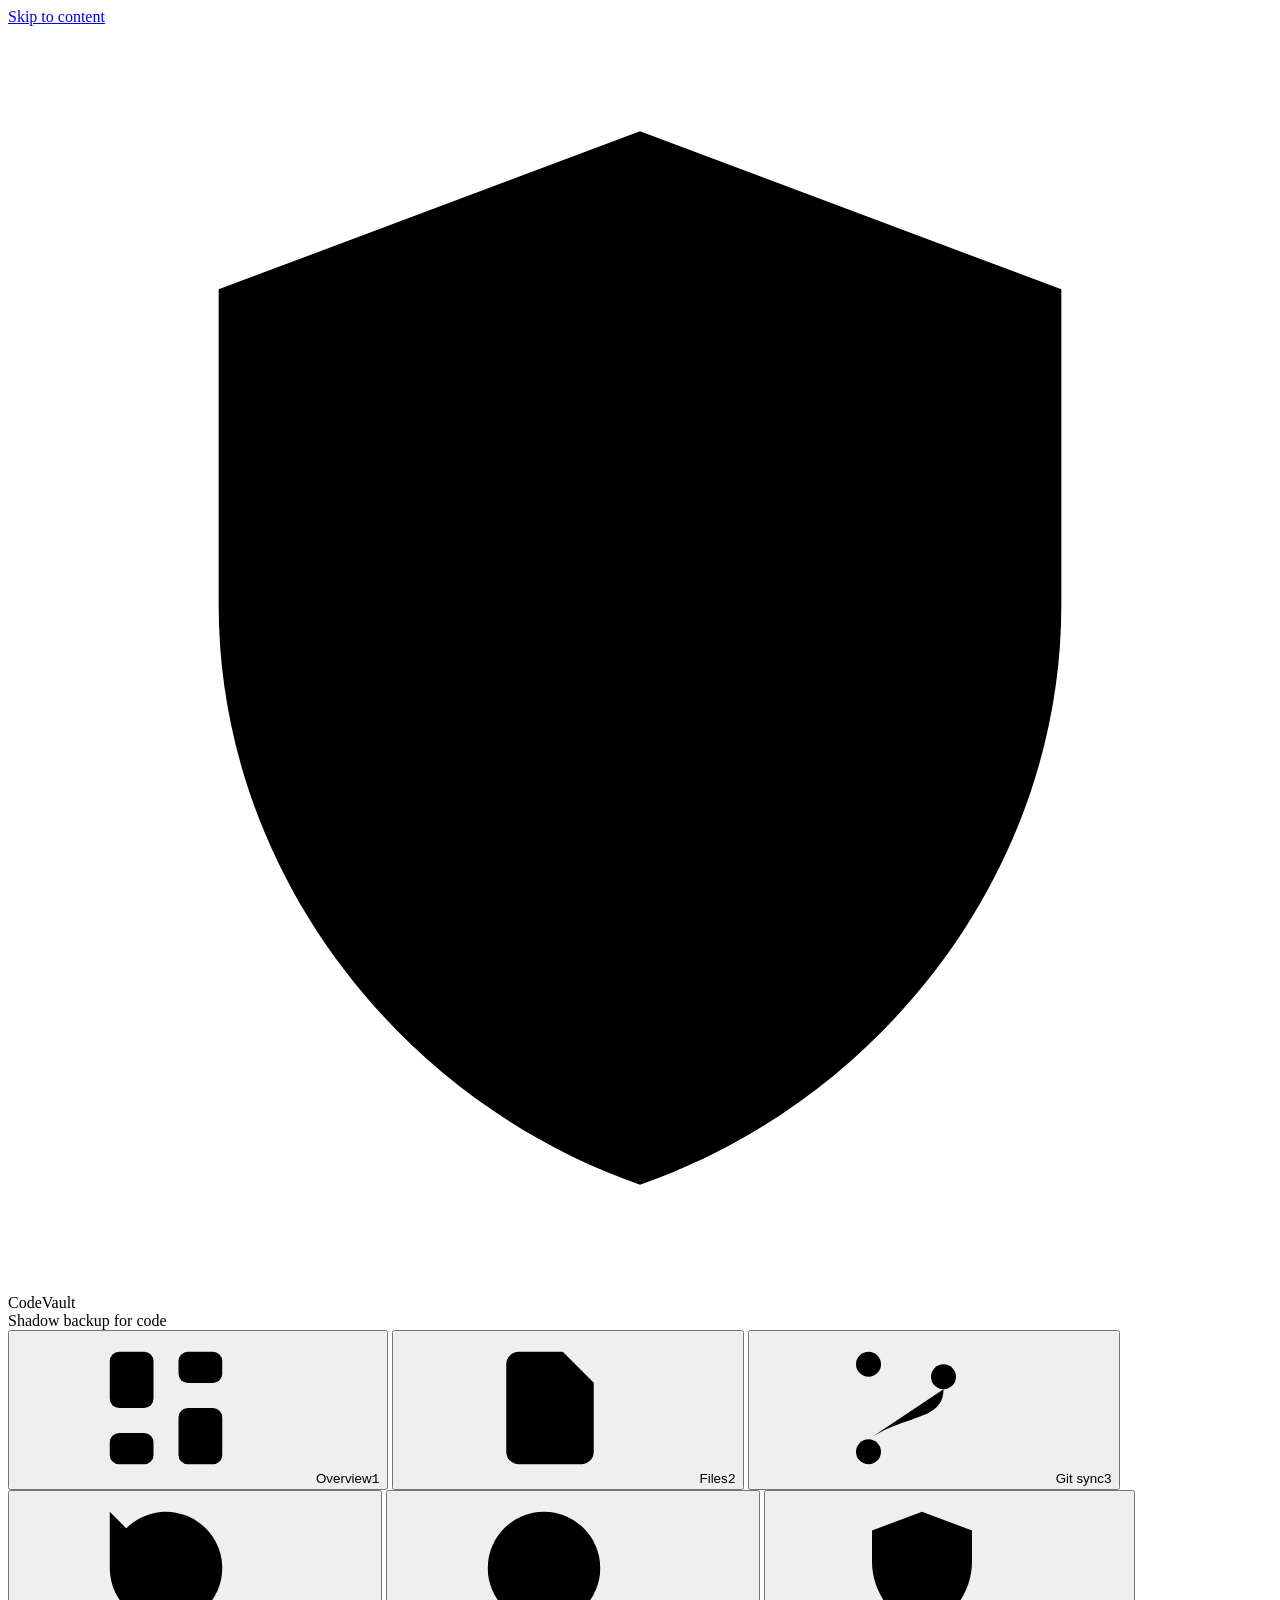
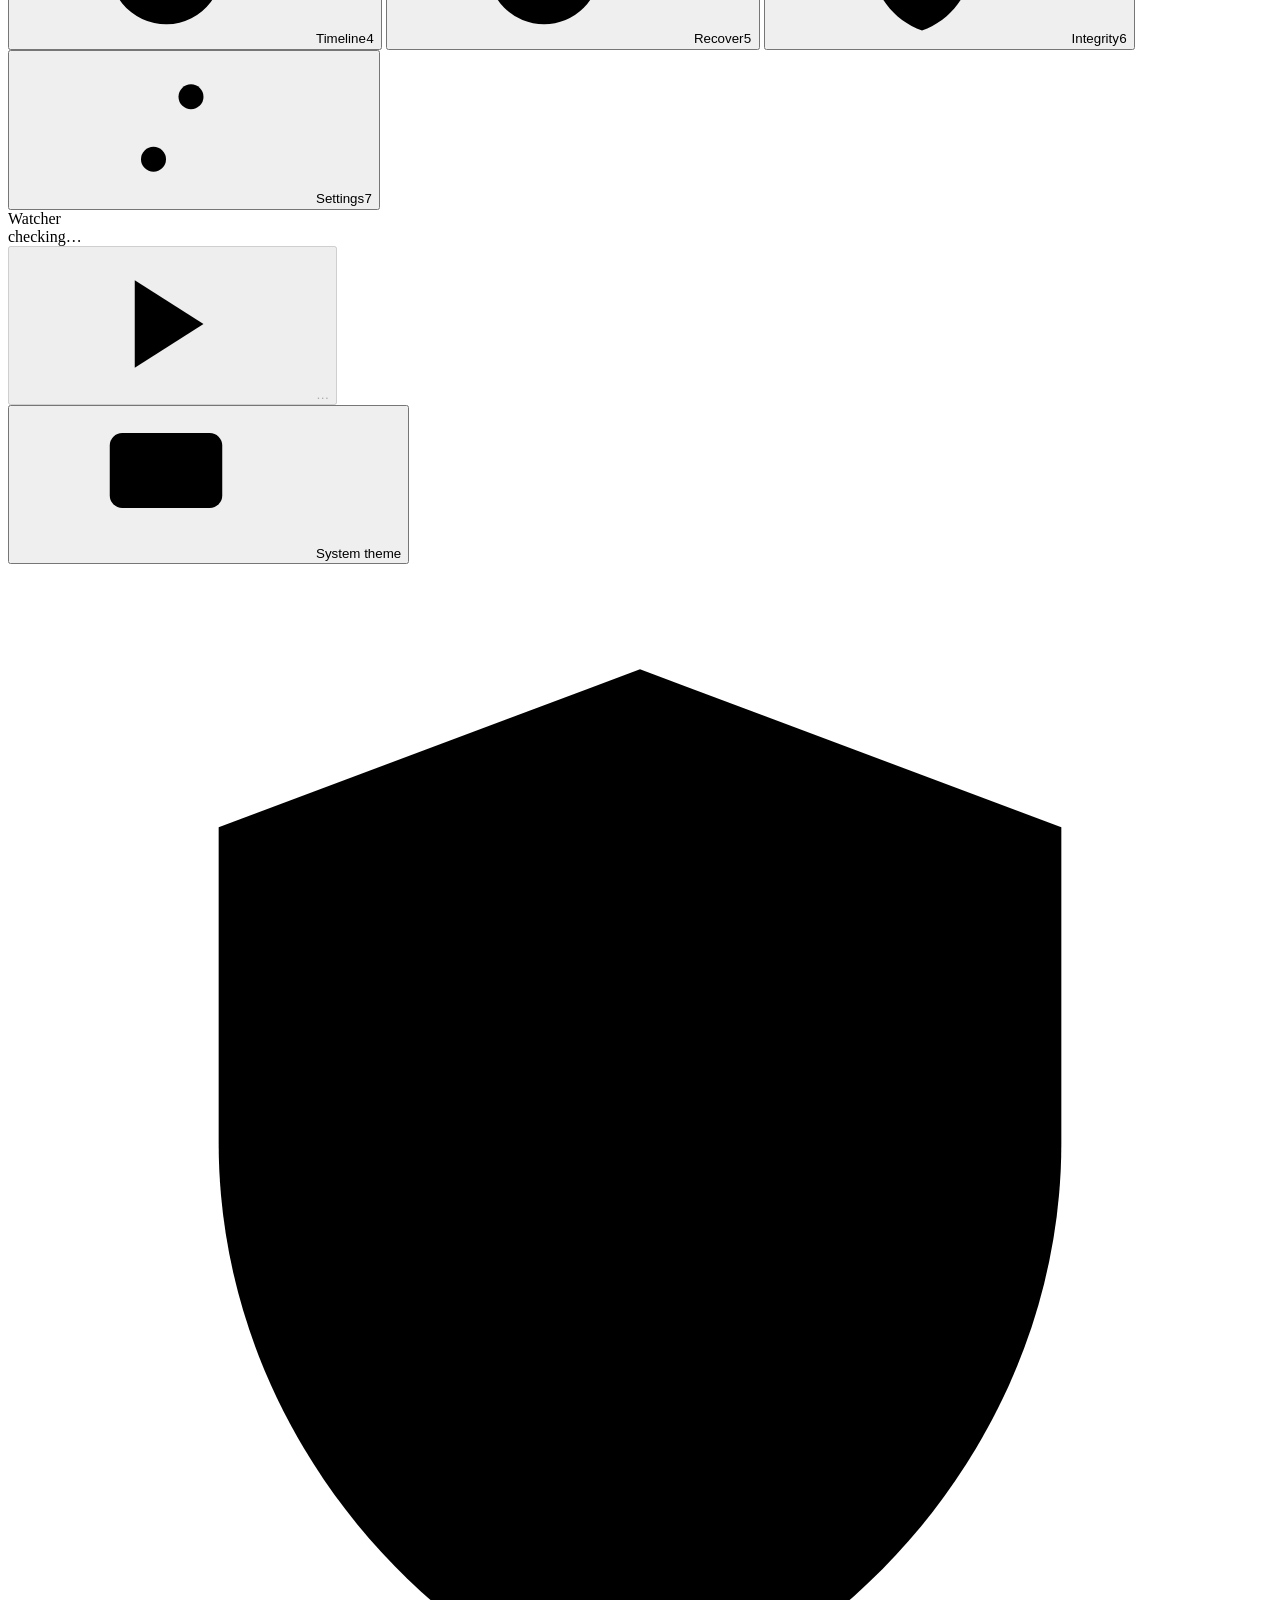
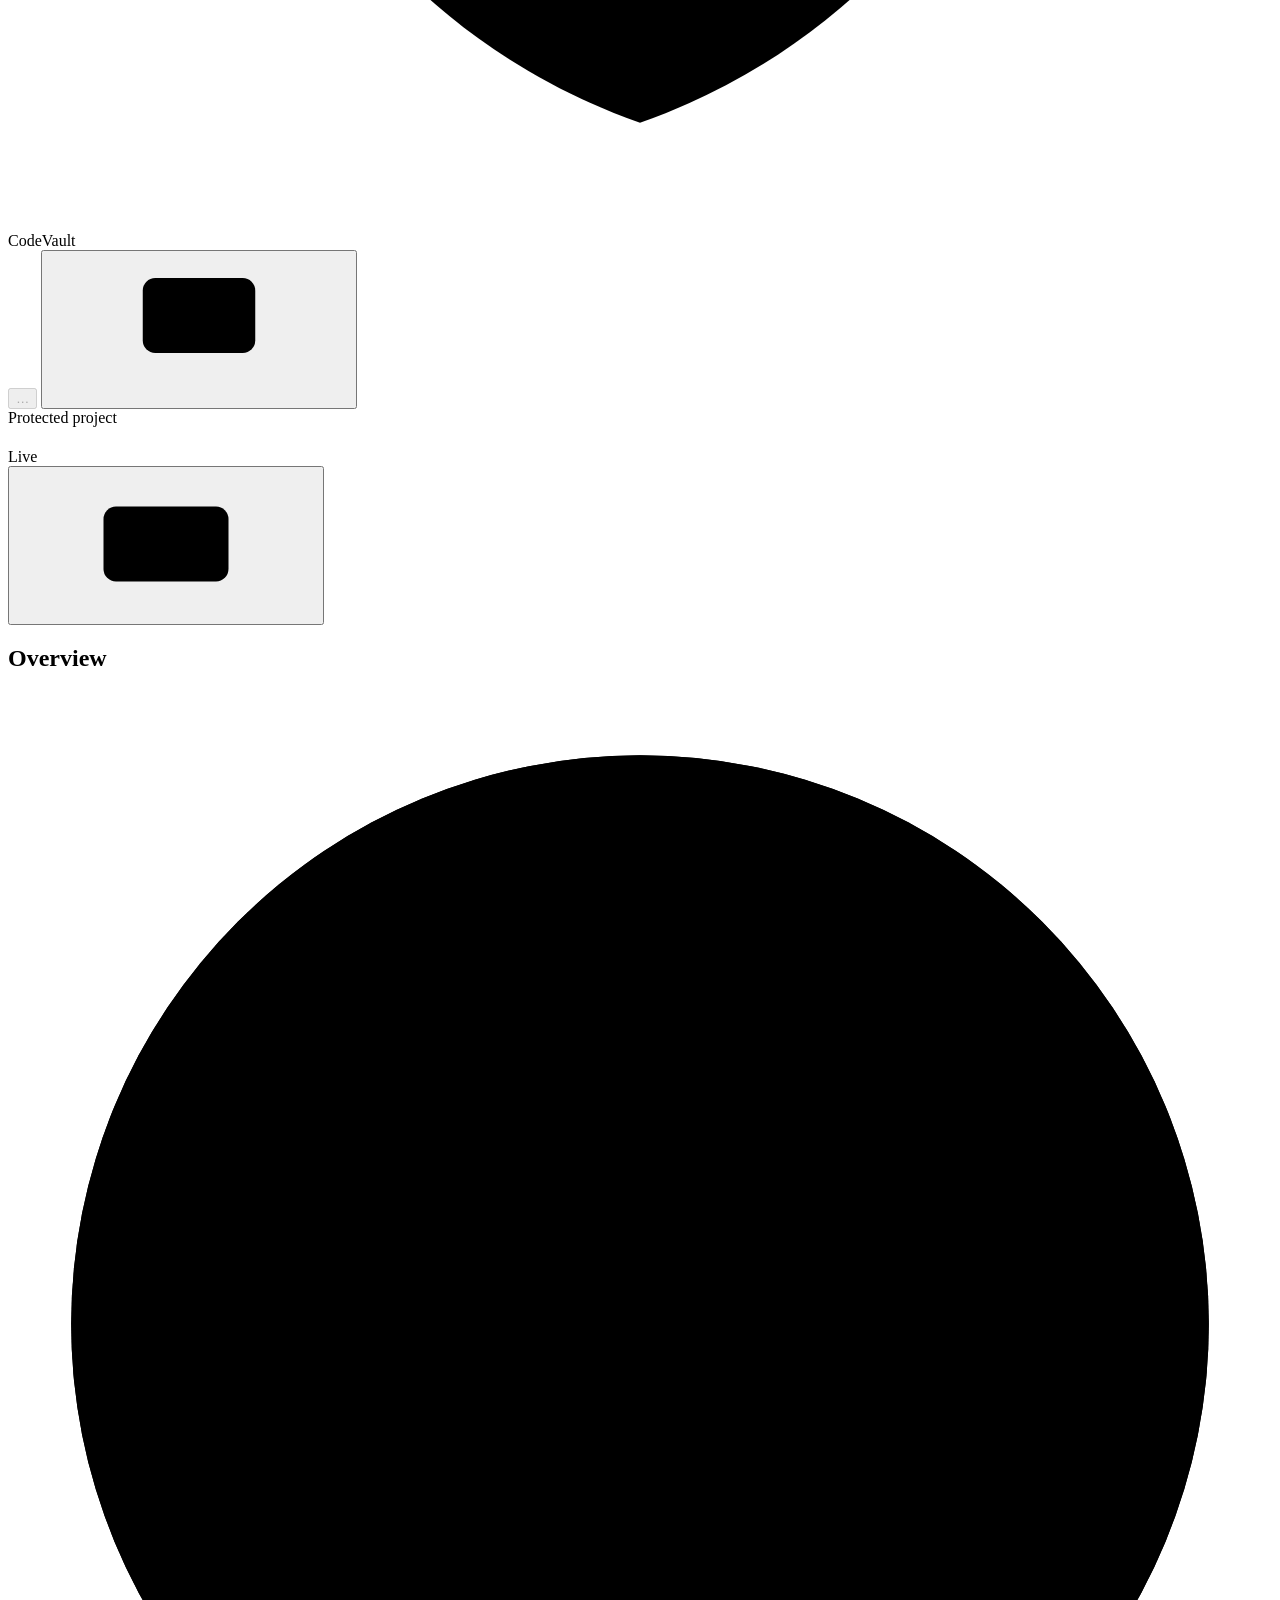
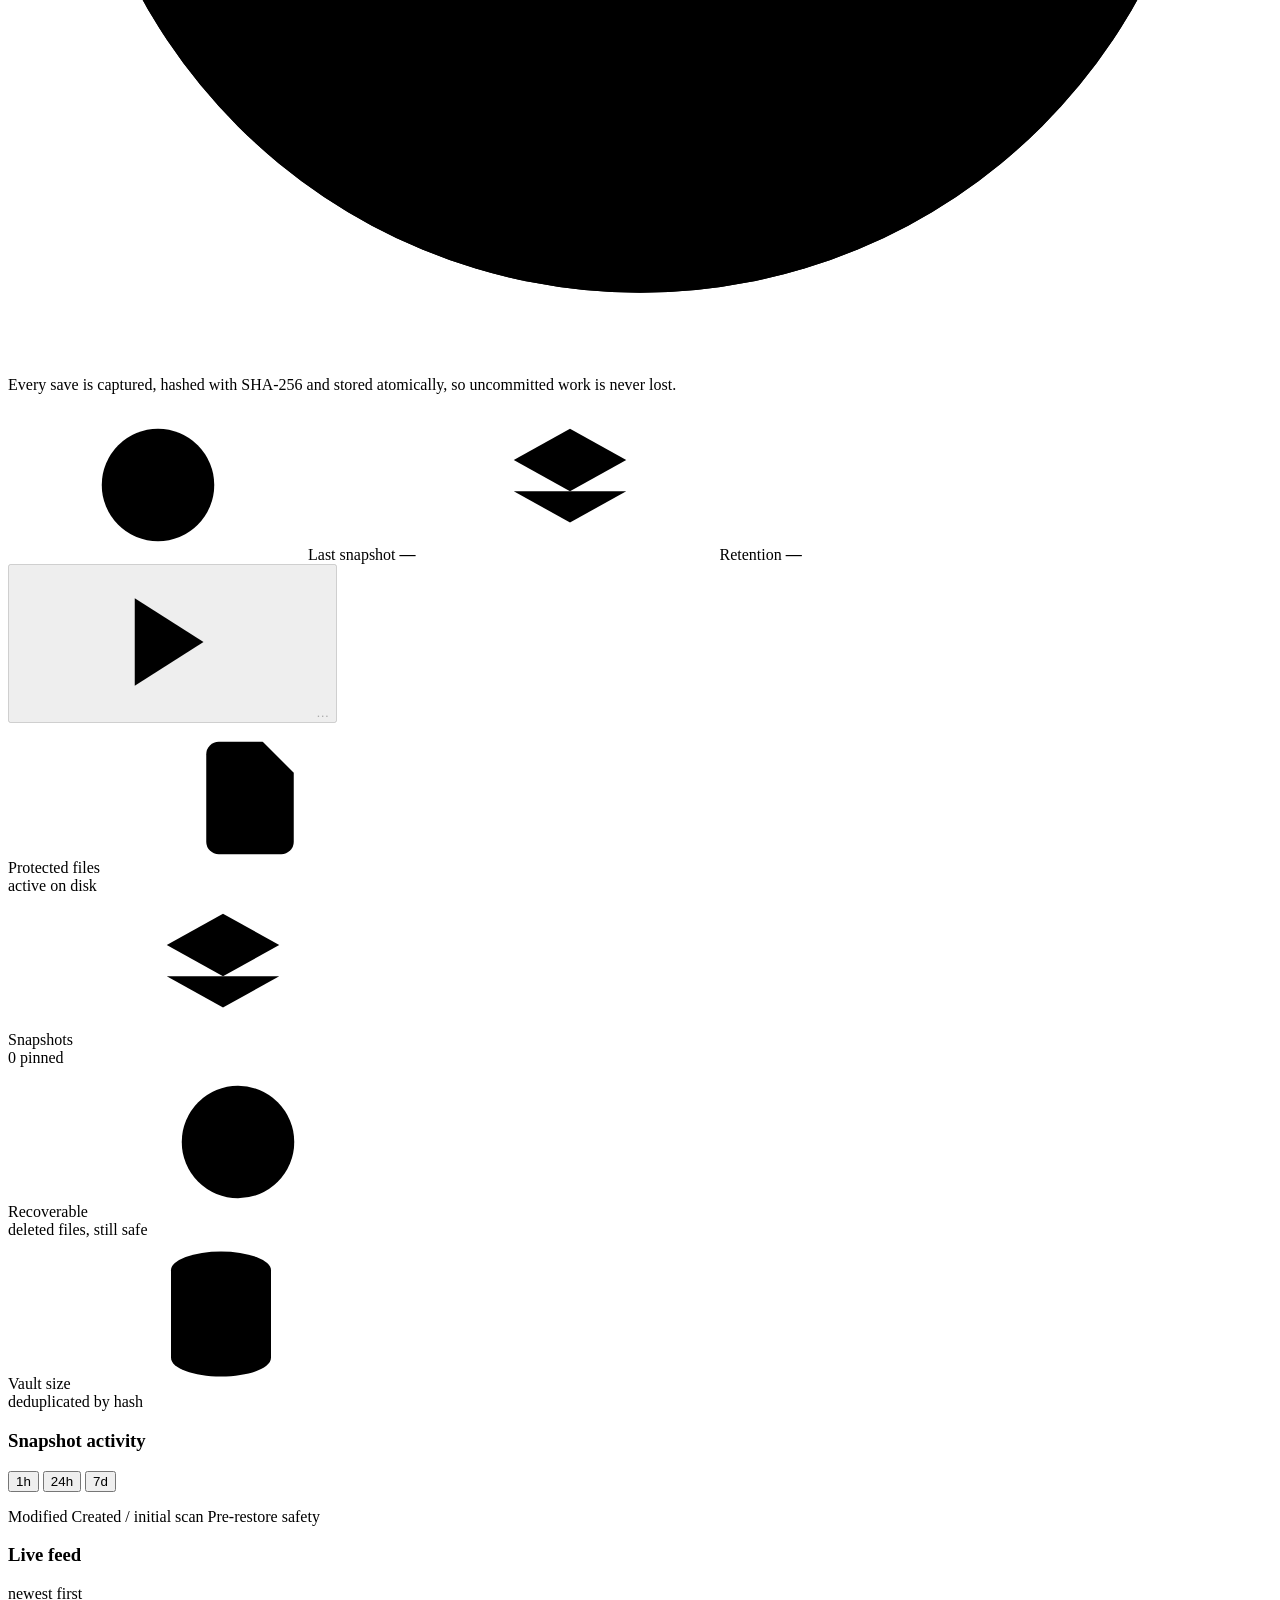
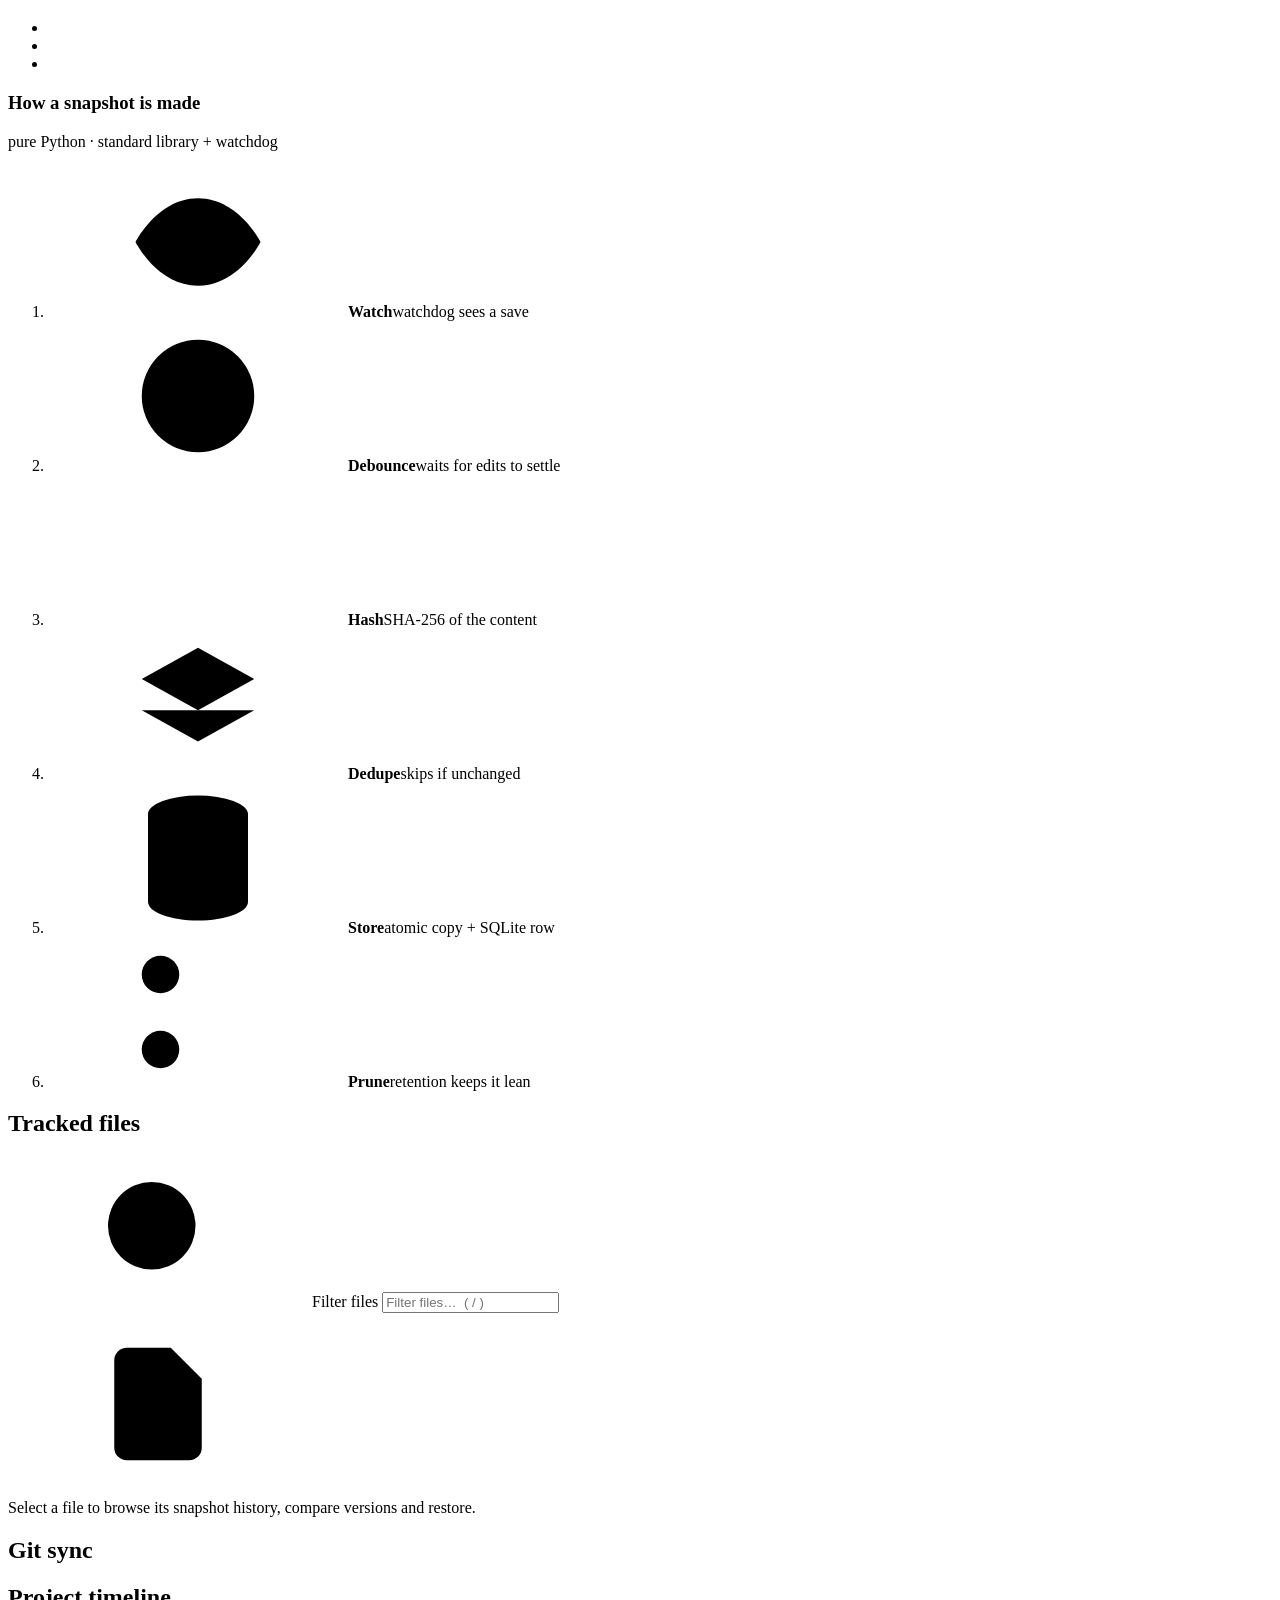
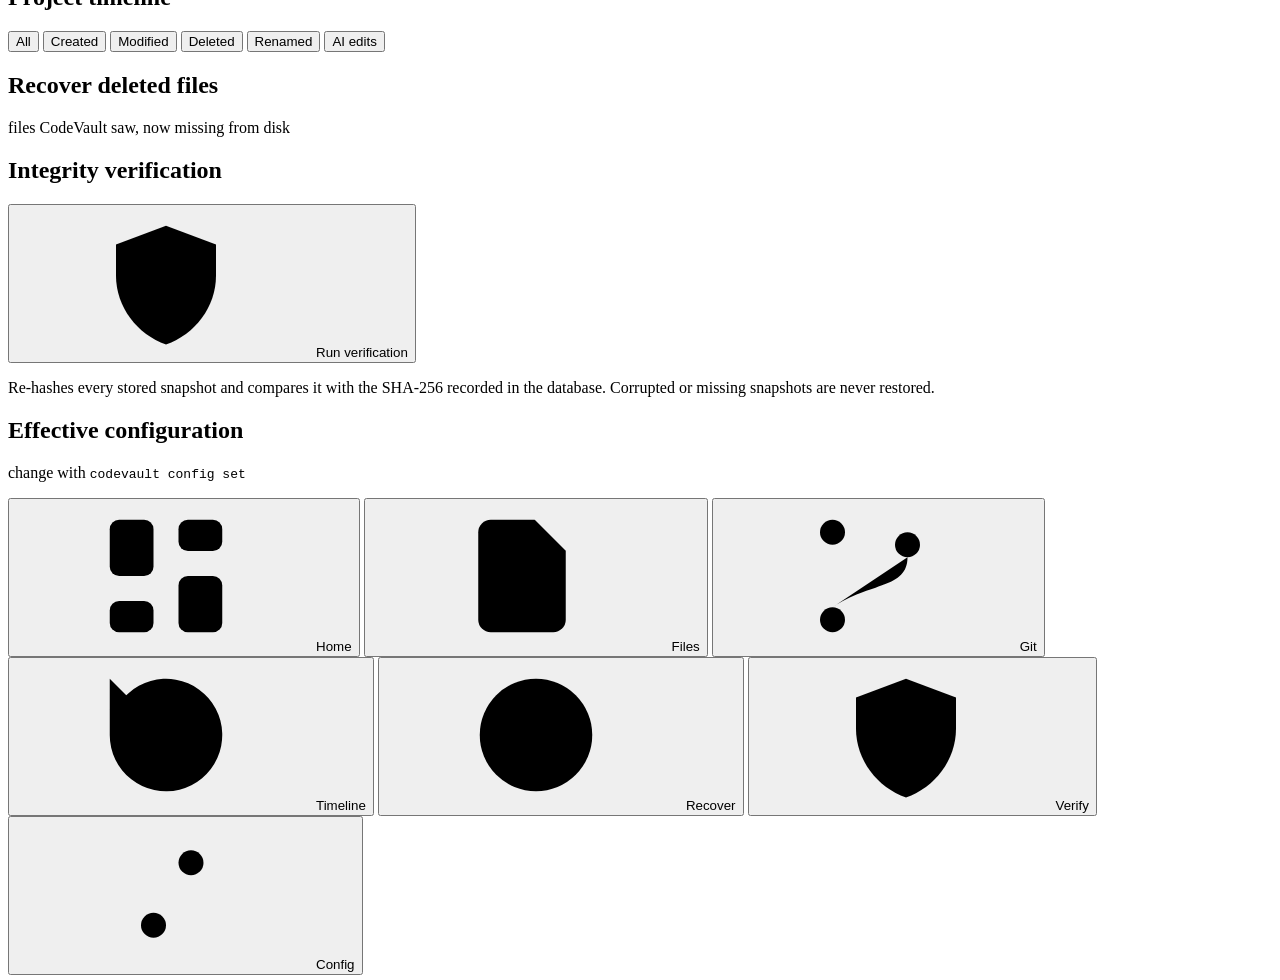
==== codevault/web/static/index.html @ bdcc2680 "feat: add web dashboard, git sync view and AI edit tracking - `codevault ui`: local web dashboard (s" ====
<!doctype html>
<html lang="en">
<head>
  <meta charset="utf-8">
  <meta name="viewport" content="width=device-width, initial-scale=1, viewport-fit=cover">
  <meta name="theme-color" content="#0b1120" media="(prefers-color-scheme: dark)">
  <meta name="theme-color" content="#f8fafc" media="(prefers-color-scheme: light)">
  <title>CodeVault</title>
  <link rel="preconnect" href="https://fonts.googleapis.com">
  <link rel="preconnect" href="https://fonts.gstatic.com" crossorigin>
  <link href="https://fonts.googleapis.com/css2?family=Fira+Code:wght@400;500;600&family=Fira+Sans:wght@400;500;600;700&display=swap" rel="stylesheet">
  <link rel="stylesheet" href="/style.css">
  <link rel="icon" href="data:image/svg+xml,%3Csvg xmlns='http://www.w3.org/2000/svg' viewBox='0 0 24 24'%3E%3Cpath d='M12 2 4 5v6c0 5 3.4 9.4 8 11 4.6-1.6 8-6 8-11V5l-8-3z' fill='%2322c55e'/%3E%3C/svg%3E">
  <script>
    // Apply saved theme before first paint to avoid a flash.
    try { const t = localStorage.getItem("cv-theme"); if (t === "light" || t === "dark") document.documentElement.dataset.theme = t; } catch (e) {}
  </script>
</head>
<body>
  <!-- Icon sprite (Lucide-style, 24px grid, 2px stroke) -->
  <svg width="0" height="0" style="position:absolute" aria-hidden="true">
    <defs>
      <symbol id="i-overview" viewBox="0 0 24 24"><rect x="3" y="3" width="7" height="9" rx="1.5"/><rect x="14" y="3" width="7" height="5" rx="1.5"/><rect x="14" y="12" width="7" height="9" rx="1.5"/><rect x="3" y="16" width="7" height="5" rx="1.5"/></symbol>
      <symbol id="i-files" viewBox="0 0 24 24"><path d="M14 3H7a2 2 0 0 0-2 2v14a2 2 0 0 0 2 2h10a2 2 0 0 0 2-2V8z"/><path d="M14 3v5h5"/><path d="m10 13-2 2 2 2"/><path d="m14 17 2-2-2-2"/></symbol>
      <symbol id="i-timeline" viewBox="0 0 24 24"><path d="M3 12a9 9 0 1 0 3-6.7L3 8"/><path d="M3 3v5h5"/><path d="M12 7v5l3 2"/></symbol>
      <symbol id="i-recover" viewBox="0 0 24 24"><circle cx="12" cy="12" r="9"/><circle cx="12" cy="12" r="4"/><path d="m5.6 5.6 3.6 3.6M14.8 14.8l3.6 3.6M14.8 9.2l3.6-3.6M5.6 18.4l3.6-3.6"/></symbol>
      <symbol id="i-integrity" viewBox="0 0 24 24"><path d="M12 3 4 6v5c0 5 3.4 9.4 8 11 4.6-1.6 8-6 8-11V6z"/><path d="m9 12 2 2 4-4"/></symbol>
      <symbol id="i-settings" viewBox="0 0 24 24"><path d="M4 7h10M18 7h2M4 17h4M12 17h8"/><circle cx="16" cy="7" r="2"/><circle cx="10" cy="17" r="2"/></symbol>
      <symbol id="i-play" viewBox="0 0 24 24"><path d="M7 5v14l11-7z"/></symbol>
      <symbol id="i-stop" viewBox="0 0 24 24"><rect x="6" y="6" width="12" height="12" rx="2"/></symbol>
      <symbol id="i-pin" viewBox="0 0 24 24"><path d="M12 17v5"/><path d="M9 3h6l-1 6 3 3v2H7v-2l3-3z"/></symbol>
      <symbol id="i-restore" viewBox="0 0 24 24"><path d="M3 12a9 9 0 1 0 2.6-6.4L3 8"/><path d="M3 3v5h5"/></symbol>
      <symbol id="i-search" viewBox="0 0 24 24"><circle cx="11" cy="11" r="7"/><path d="m20 20-3.5-3.5"/></symbol>
      <symbol id="i-back" viewBox="0 0 24 24"><path d="m15 18-6-6 6-6"/></symbol>
      <symbol id="i-sun" viewBox="0 0 24 24"><circle cx="12" cy="12" r="4"/><path d="M12 2v2M12 20v2M4.9 4.9l1.4 1.4M17.7 17.7l1.4 1.4M2 12h2M20 12h2M4.9 19.1l1.4-1.4M17.7 6.3l1.4-1.4"/></symbol>
      <symbol id="i-moon" viewBox="0 0 24 24"><path d="M20 14.5A8 8 0 1 1 9.5 4a6.5 6.5 0 0 0 10.5 10.5z"/></symbol>
      <symbol id="i-monitor" viewBox="0 0 24 24"><rect x="3" y="4" width="18" height="12" rx="2"/><path d="M8 20h8M12 16v4"/></symbol>
      <symbol id="i-plus" viewBox="0 0 24 24"><path d="M12 5v14M5 12h14"/></symbol>
      <symbol id="i-edit" viewBox="0 0 24 24"><path d="M4 20h4L19 9l-4-4L4 16z"/></symbol>
      <symbol id="i-trash" viewBox="0 0 24 24"><path d="M4 7h16M10 11v6M14 11v6M6 7l1 13h10l1-13M9 7V4h6v3"/></symbol>
      <symbol id="i-move" viewBox="0 0 24 24"><path d="M5 12h14M13 6l6 6-6 6"/></symbol>
      <symbol id="i-scan" viewBox="0 0 24 24"><path d="M4 8V5a1 1 0 0 1 1-1h3M16 4h3a1 1 0 0 1 1 1v3M20 16v3a1 1 0 0 1-1 1h-3M8 20H5a1 1 0 0 1-1-1v-3M8 12h8"/></symbol>
      <symbol id="i-dot" viewBox="0 0 24 24"><circle cx="12" cy="12" r="3"/></symbol>
      <symbol id="i-eye" viewBox="0 0 24 24"><path d="M2 12s3.5-7 10-7 10 7 10 7-3.5 7-10 7S2 12 2 12z"/><circle cx="12" cy="12" r="3"/></symbol>
      <symbol id="i-hash" viewBox="0 0 24 24"><path d="M4 9h16M4 15h16M10 3 8 21M16 3l-2 18"/></symbol>
      <symbol id="i-layers" viewBox="0 0 24 24"><path d="m12 3 9 5-9 5-9-5z"/><path d="m3 13 9 5 9-5"/></symbol>
      <symbol id="i-scissors" viewBox="0 0 24 24"><circle cx="6" cy="6" r="3"/><circle cx="6" cy="18" r="3"/><path d="M20 4 8.1 15.9M14.5 14.5 20 20M8.1 8.1 12 12"/></symbol>
      <symbol id="i-db" viewBox="0 0 24 24"><ellipse cx="12" cy="5" rx="8" ry="3"/><path d="M4 5v14c0 1.7 3.6 3 8 3s8-1.3 8-3V5"/><path d="M4 12c0 1.7 3.6 3 8 3s8-1.3 8-3"/></symbol>
      <symbol id="i-clock" viewBox="0 0 24 24"><circle cx="12" cy="12" r="9"/><path d="M12 7v5l3 2"/></symbol>
      <symbol id="i-check" viewBox="0 0 24 24"><path d="m5 12 5 5L20 7"/></symbol>
      <symbol id="i-x" viewBox="0 0 24 24"><path d="M18 6 6 18M6 6l12 12"/></symbol>
      <symbol id="i-alert" viewBox="0 0 24 24"><path d="M12 3 2 20h20z"/><path d="M12 10v4M12 17h.01"/></symbol>
      <symbol id="i-branch" viewBox="0 0 24 24"><circle cx="6" cy="5" r="2"/><circle cx="6" cy="19" r="2"/><circle cx="18" cy="7" r="2"/><path d="M6 7v10"/><path d="M18 9c0 5-6 4-12 8"/></symbol>
      <symbol id="i-cloud" viewBox="0 0 24 24"><path d="M7 18a5 5 0 1 1 .9-9.9A6 6 0 0 1 19 10a4 4 0 0 1-1 8z"/><path d="m9 13 2 2 4-4"/></symbol>
      <symbol id="i-commit" viewBox="0 0 24 24"><circle cx="12" cy="12" r="3.5"/><path d="M3 12h5.5M15.5 12H21"/></symbol>
      <symbol id="i-laptop" viewBox="0 0 24 24"><rect x="4" y="5" width="16" height="11" rx="1.5"/><path d="M2 19h20"/></symbol>
      <symbol id="i-bot" viewBox="0 0 24 24"><rect x="4" y="8" width="16" height="11" rx="3"/><path d="M12 4v4M9 13h.01M15 13h.01M9.5 16h5"/></symbol>
      <symbol id="i-upload" viewBox="0 0 24 24"><path d="M12 16V4M6 10l6-6 6 6"/><path d="M4 20h16"/></symbol>
      <symbol id="i-download" viewBox="0 0 24 24"><path d="M12 4v12M6 10l6 6 6-6"/><path d="M4 20h16"/></symbol>
      <symbol id="i-refresh" viewBox="0 0 24 24"><path d="M20 11a8 8 0 0 0-14.5-4.5L3 9"/><path d="M3 4v5h5"/><path d="M4 13a8 8 0 0 0 14.5 4.5L21 15"/><path d="M21 20v-5h-5"/></symbol>
      <symbol id="i-external" viewBox="0 0 24 24"><path d="M14 4h6v6M20 4l-9 9"/><path d="M18 14v5a1 1 0 0 1-1 1H5a1 1 0 0 1-1-1V7a1 1 0 0 1 1-1h5"/></symbol>
      <symbol id="i-github" viewBox="0 0 24 24"><path class="fill" d="M12 .3a12 12 0 0 0-3.8 23.4c.6.1.8-.3.8-.6v-2c-3.3.7-4-1.6-4-1.6-.6-1.4-1.4-1.8-1.4-1.8-1-.7.1-.7.1-.7 1.2.1 1.8 1.2 1.8 1.2 1.1 1.8 2.8 1.3 3.5 1 .1-.8.4-1.3.8-1.6-2.7-.3-5.5-1.3-5.5-5.9 0-1.3.5-2.4 1.2-3.2-.1-.3-.5-1.5.1-3.2 0 0 1-.3 3.3 1.2a11.5 11.5 0 0 1 6 0C17.3 4.7 18.3 5 18.3 5c.6 1.7.2 2.9.1 3.2.8.8 1.2 1.9 1.2 3.2 0 4.6-2.8 5.6-5.5 5.9.4.4.8 1.1.8 2.2v3.3c0 .3.2.7.8.6A12 12 0 0 0 12 .3"/></symbol>
      <symbol id="i-keyboard" viewBox="0 0 24 24"><rect x="2" y="6" width="20" height="12" rx="2"/><path d="M6 10h.01M10 10h.01M14 10h.01M18 10h.01M7 14h10"/></symbol>
    </defs>
  </svg>

  <a class="skip" href="#main">Skip to content</a>

  <div class="app">
    <!-- Sidebar (desktop) / rail (laptop) -->
    <aside class="sidebar" aria-label="Primary">
      <div class="brand">
        <svg class="brand-mark" viewBox="0 0 24 24" aria-hidden="true">
          <path class="b-shield" d="M12 2 4 5v6c0 5 3.4 9.4 8 11 4.6-1.6 8-6 8-11V5l-8-3z"/>
          <path class="b-tick" d="m8.5 12 2.5 2.5 4.5-5"/>
        </svg>
        <div class="brand-text">
          <div class="brand-name">CodeVault</div>
          <div class="brand-sub">Shadow backup for code</div>
        </div>
      </div>

      <nav class="nav" data-nav>
        <button data-view="overview" class="active" aria-label="Overview"><svg class="i"><use href="#i-overview"/></svg><span class="lbl">Overview</span><kbd>1</kbd></button>
        <button data-view="files" aria-label="Files"><svg class="i"><use href="#i-files"/></svg><span class="lbl">Files</span><span class="count" data-count="files"></span><kbd>2</kbd></button>
        <button data-view="git" aria-label="Git sync"><svg class="i"><use href="#i-branch"/></svg><span class="lbl">Git sync</span><span class="count warn" data-count="git"></span><kbd>3</kbd></button>
        <button data-view="timeline" aria-label="Timeline"><svg class="i"><use href="#i-timeline"/></svg><span class="lbl">Timeline</span><kbd>4</kbd></button>
        <button data-view="deleted" aria-label="Recover"><svg class="i"><use href="#i-recover"/></svg><span class="lbl">Recover</span><span class="count warn" data-count="deleted"></span><kbd>5</kbd></button>
        <button data-view="integrity" aria-label="Integrity"><svg class="i"><use href="#i-integrity"/></svg><span class="lbl">Integrity</span><kbd>6</kbd></button>
        <button data-view="settings" aria-label="Settings"><svg class="i"><use href="#i-settings"/></svg><span class="lbl">Settings</span><kbd>7</kbd></button>
      </nav>

      <div class="sidebar-foot">
        <div class="daemon-card">
          <div class="daemon-row">
            <span class="pulse" data-daemon-dot></span>
            <div class="daemon-text">
              <div class="daemon-title" data-daemon-title>Watcher</div>
              <div class="daemon-sub" data-daemon-sub>checking…</div>
            </div>
          </div>
          <button class="btn btn-block" data-daemon-btn disabled><svg class="i"><use href="#i-play"/></svg><span class="lbl">…</span></button>
        </div>
        <button class="btn btn-ghost theme-btn" data-theme-btn aria-label="Change theme"><svg class="i"><use href="#i-monitor"/></svg><span class="lbl">System theme</span></button>
      </div>
    </aside>

    <!-- Mobile/tablet app bar -->
    <header class="appbar">
      <div class="brand brand-sm">
        <svg class="brand-mark" viewBox="0 0 24 24" aria-hidden="true">
          <path class="b-shield" d="M12 2 4 5v6c0 5 3.4 9.4 8 11 4.6-1.6 8-6 8-11V5l-8-3z"/>
          <path class="b-tick" d="m8.5 12 2.5 2.5 4.5-5"/>
        </svg>
        <span class="brand-name">CodeVault</span>
      </div>
      <div class="appbar-actions">
        <button class="pill-btn" data-daemon-btn disabled aria-label="Toggle watcher">
          <span class="pulse" data-daemon-dot></span><span class="lbl">…</span>
        </button>
        <button class="icon-btn" data-theme-btn aria-label="Change theme"><svg class="i"><use href="#i-monitor"/></svg></button>
      </div>
    </header>

    <main class="main" id="main" tabindex="-1">
      <header class="topbar">
        <div class="topbar-text">
          <div class="eyebrow">Protected project</div>
          <h1 id="project-name"><span class="sk sk-title"></span></h1>
          <div class="path" id="project-path" title=""></div>
        </div>
        <div class="topbar-side">
          <div class="live" id="live-indicator" role="status"><span class="live-dot"></span><span class="lbl">Live</span></div>
          <button class="icon-btn kbd-btn" id="kbd-btn" aria-label="Keyboard shortcuts"><svg class="i"><use href="#i-keyboard"/></svg></button>
        </div>
      </header>

      <!-- OVERVIEW -->
      <section class="view active" id="view-overview" aria-labelledby="h-overview">
        <h2 class="sr-only" id="h-overview">Overview</h2>
        <div class="hero" id="hero">
          <div class="shield-wrap">
            <svg viewBox="0 0 120 120" class="shield" aria-hidden="true">
              <circle cx="60" cy="60" r="54" class="ring"/>
              <circle cx="60" cy="60" r="54" class="ring-progress" id="ring-progress"/>
              <path d="M60 28 36 37v17c0 15 10.2 28.2 24 33 13.8-4.8 24-18 24-33V37L60 28z" class="shield-body"/>
              <path d="m49 58 8 8 15-16" class="shield-tick"/>
            </svg>
          </div>
          <div class="hero-text">
            <div class="hero-status" id="hero-status"><span class="sk sk-line" style="width:220px"></span></div>
            <p id="hero-desc">Every save is captured, hashed with SHA-256 and stored atomically, so uncommitted work is never lost.</p>
            <div class="hero-meta">
              <span><svg class="i i-sm"><use href="#i-clock"/></svg>Last snapshot <b id="hero-last">—</b></span>
              <span><svg class="i i-sm"><use href="#i-layers"/></svg>Retention <b id="hero-retention">—</b></span>
            </div>
          </div>
          <button class="btn btn-primary hero-cta" data-daemon-btn disabled><svg class="i"><use href="#i-play"/></svg><span class="lbl">…</span></button>
        </div>

        <div class="stats">
          <div class="stat" data-tone="green">
            <div class="stat-top"><span class="stat-label">Protected files</span><span class="stat-ico"><svg class="i"><use href="#i-files"/></svg></span></div>
            <div class="stat-value" data-stat="protected_files"><span class="sk sk-num"></span></div>
            <div class="stat-foot">active on disk</div>
          </div>
          <div class="stat" data-tone="cyan">
            <div class="stat-top"><span class="stat-label">Snapshots</span><span class="stat-ico"><svg class="i"><use href="#i-layers"/></svg></span></div>
            <div class="stat-value" data-stat="snapshots"><span class="sk sk-num"></span></div>
            <div class="stat-foot"><span data-stat="pinned">0</span> pinned</div>
          </div>
          <div class="stat" data-tone="amber">
            <div class="stat-top"><span class="stat-label">Recoverable</span><span class="stat-ico"><svg class="i"><use href="#i-recover"/></svg></span></div>
            <div class="stat-value" data-stat="deleted_files"><span class="sk sk-num"></span></div>
            <div class="stat-foot">deleted files, still safe</div>
          </div>
          <div class="stat" data-tone="violet">
            <div class="stat-top"><span class="stat-label">Vault size</span><span class="stat-ico"><svg class="i"><use href="#i-db"/></svg></span></div>
            <div class="stat-value" data-stat="storage"><span class="sk sk-num"></span></div>
            <div class="stat-foot">deduplicated by hash</div>
          </div>
        </div>

        <button class="sync-strip" id="sync-strip" data-goto="git" hidden></button>

        <div class="grid-2">
          <div class="card">
            <div class="card-head">
              <h3>Snapshot activity</h3>
              <div class="seg" id="range-seg" role="tablist" aria-label="Time range">
                <button data-range="1h" class="active" role="tab" aria-selected="true">1h</button>
                <button data-range="24h" role="tab" aria-selected="false">24h</button>
                <button data-range="7d" role="tab" aria-selected="false">7d</button>
              </div>
            </div>
            <div class="chart" id="activity-chart"></div>
            <p class="sr-only" id="chart-summary" aria-live="polite"></p>
            <div class="legend">
              <span><i class="sw sw-mod"></i>Modified</span>
              <span><i class="sw sw-new"></i>Created / initial scan</span>
              <span><i class="sw sw-pre"></i>Pre-restore safety</span>
            </div>
          </div>
          <div class="card">
            <div class="card-head"><h3>Live feed</h3><span class="muted small">newest first</span></div>
            <ul class="feed" id="feed" aria-live="polite">
              <li class="sk-row"><span class="sk sk-ico"></span><span class="sk sk-line"></span></li>
              <li class="sk-row"><span class="sk sk-ico"></span><span class="sk sk-line"></span></li>
              <li class="sk-row"><span class="sk sk-ico"></span><span class="sk sk-line"></span></li>
            </ul>
          </div>
        </div>

        <div class="card how">
          <div class="card-head"><h3>How a snapshot is made</h3><span class="muted small">pure Python · standard library + watchdog</span></div>
          <ol class="pipeline">
            <li><span class="p-ico"><svg class="i"><use href="#i-eye"/></svg></span><b>Watch</b><span>watchdog sees a save</span></li>
            <li><span class="p-ico"><svg class="i"><use href="#i-clock"/></svg></span><b>Debounce</b><span>waits for edits to settle</span></li>
            <li><span class="p-ico"><svg class="i"><use href="#i-hash"/></svg></span><b>Hash</b><span>SHA-256 of the content</span></li>
            <li><span class="p-ico"><svg class="i"><use href="#i-layers"/></svg></span><b>Dedupe</b><span>skips if unchanged</span></li>
            <li><span class="p-ico"><svg class="i"><use href="#i-db"/></svg></span><b>Store</b><span>atomic copy + SQLite row</span></li>
            <li><span class="p-ico"><svg class="i"><use href="#i-scissors"/></svg></span><b>Prune</b><span>retention keeps it lean</span></li>
          </ol>
        </div>
      </section>

      <!-- FILES -->
      <section class="view" id="view-files" aria-labelledby="h-files">
        <div class="split" id="files-split">
          <div class="card file-list-card">
            <div class="card-head">
              <h2 id="h-files">Tracked files</h2>
            </div>
            <label class="search">
              <svg class="i i-sm"><use href="#i-search"/></svg>
              <span class="sr-only">Filter files</span>
              <input id="file-search" type="search" placeholder="Filter files…  ( / )" autocomplete="off">
            </label>
            <ul class="file-list" id="file-list" role="listbox" aria-label="Tracked files"></ul>
          </div>
          <div class="card detail" id="file-detail">
            <div class="empty-state">
              <span class="empty-ico"><svg class="i"><use href="#i-files"/></svg></span>
              <p>Select a file to browse its snapshot history, compare versions and restore.</p>
            </div>
          </div>
        </div>
      </section>

      <!-- GIT SYNC -->
      <section class="view" id="view-git" aria-labelledby="h-git">
        <h2 class="sr-only" id="h-git">Git sync</h2>
        <div id="git-root"><div class="card"><span class="sk sk-line"></span></div></div>
      </section>

      <!-- TIMELINE -->
      <section class="view" id="view-timeline" aria-labelledby="h-timeline">
        <div class="card">
          <div class="card-head">
            <h2 id="h-timeline">Project timeline</h2>
            <div class="chips" id="timeline-filter" role="group" aria-label="Filter events">
              <button class="chip active" data-f="ALL" aria-pressed="true">All</button>
              <button class="chip" data-f="CREATED" aria-pressed="false">Created</button>
              <button class="chip" data-f="MODIFIED" aria-pressed="false">Modified</button>
              <button class="chip" data-f="DELETED" aria-pressed="false">Deleted</button>
              <button class="chip" data-f="RENAMED" aria-pressed="false">Renamed</button>
              <button class="chip" data-f="AI" aria-pressed="false">AI edits</button>
            </div>
          </div>
          <ol class="timeline" id="timeline"></ol>
        </div>
      </section>

      <!-- DELETED -->
      <section class="view" id="view-deleted" aria-labelledby="h-deleted">
        <div class="card">
          <div class="card-head"><h2 id="h-deleted">Recover deleted files</h2><span class="muted small">files CodeVault saw, now missing from disk</span></div>
          <div id="deleted-list" class="deleted-grid"></div>
        </div>
      </section>

      <!-- INTEGRITY -->
      <section class="view" id="view-integrity" aria-labelledby="h-integrity">
        <div class="card">
          <div class="card-head">
            <h2 id="h-integrity">Integrity verification</h2>
            <button class="btn btn-primary" id="verify-btn"><svg class="i"><use href="#i-integrity"/></svg><span class="lbl">Run verification</span></button>
          </div>
          <p class="muted lead">Re-hashes every stored snapshot and compares it with the SHA-256 recorded in the database. Corrupted or missing snapshots are never restored.</p>
          <div id="verify-result"></div>
        </div>
      </section>

      <!-- SETTINGS -->
      <section class="view" id="view-settings" aria-labelledby="h-settings">
        <div class="card">
          <div class="card-head"><h2 id="h-settings">Effective configuration</h2><span class="muted small">change with <code>codevault config set</code></span></div>
          <dl id="settings" class="settings"></dl>
        </div>
      </section>
    </main>

    <!-- Mobile bottom tab bar -->
    <nav class="tabbar" data-nav aria-label="Primary">
      <button data-view="overview" class="active"><svg class="i"><use href="#i-overview"/></svg><span>Home</span></button>
      <button data-view="files"><svg class="i"><use href="#i-files"/></svg><span>Files</span></button>
      <button data-view="git"><svg class="i"><use href="#i-branch"/></svg><span>Git</span><span class="count warn" data-count="git"></span></button>
      <button data-view="timeline"><svg class="i"><use href="#i-timeline"/></svg><span>Timeline</span></button>
      <button data-view="deleted"><svg class="i"><use href="#i-recover"/></svg><span>Recover</span><span class="count warn" data-count="deleted"></span></button>
      <button data-view="integrity"><svg class="i"><use href="#i-integrity"/></svg><span>Verify</span></button>
      <button data-view="settings"><svg class="i"><use href="#i-settings"/></svg><span>Config</span></button>
    </nav>
  </div>

  <!-- modal / bottom sheet -->
  <div class="modal-backdrop" id="modal" hidden>
    <div class="modal" role="dialog" aria-modal="true" aria-labelledby="modal-title">
      <span class="sheet-grip" aria-hidden="true"></span>
      <h3 id="modal-title"></h3>
      <div id="modal-body"></div>
      <div class="modal-actions">
        <button class="btn" id="modal-cancel">Cancel</button>
        <button class="btn btn-primary" id="modal-ok">Confirm</button>
      </div>
    </div>
  </div>

  <div class="toasts" id="toasts" role="status" aria-live="polite"></div>

  <script src="/app.js"></script>
</body>
</html>
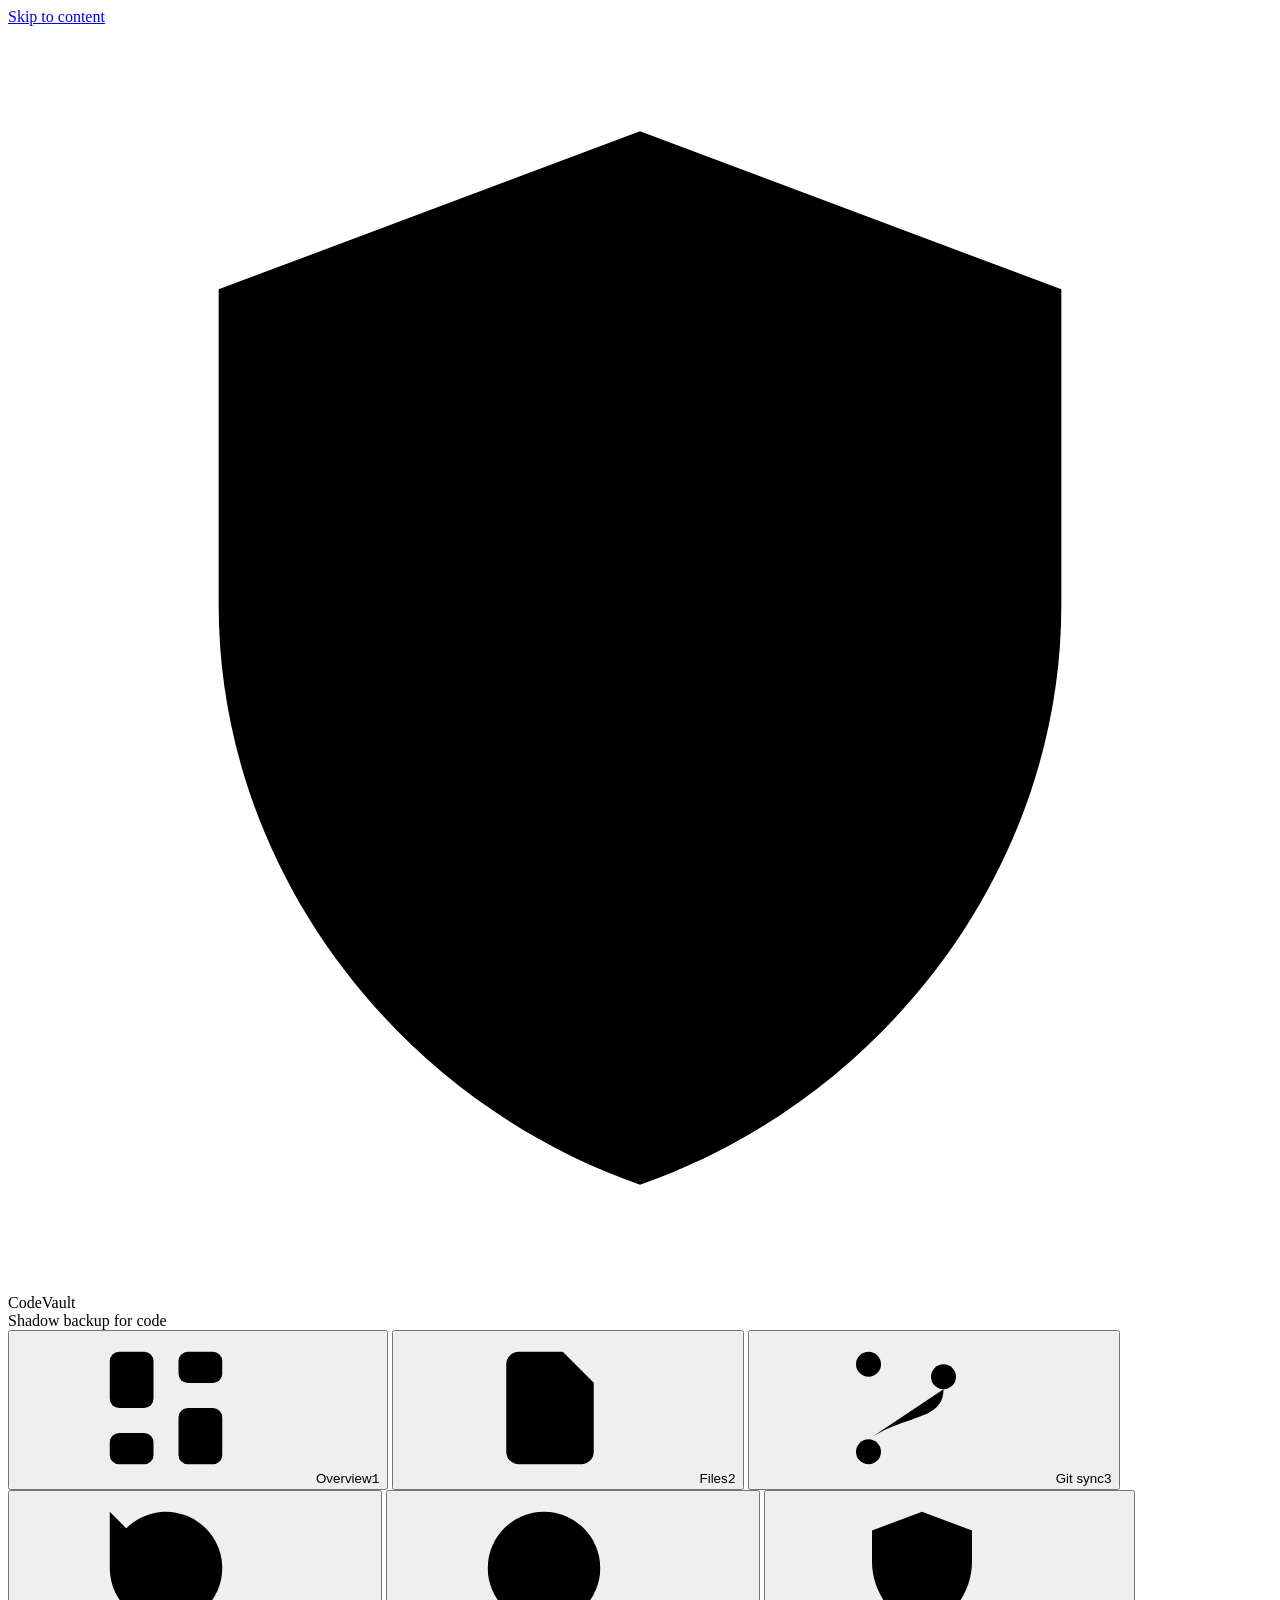
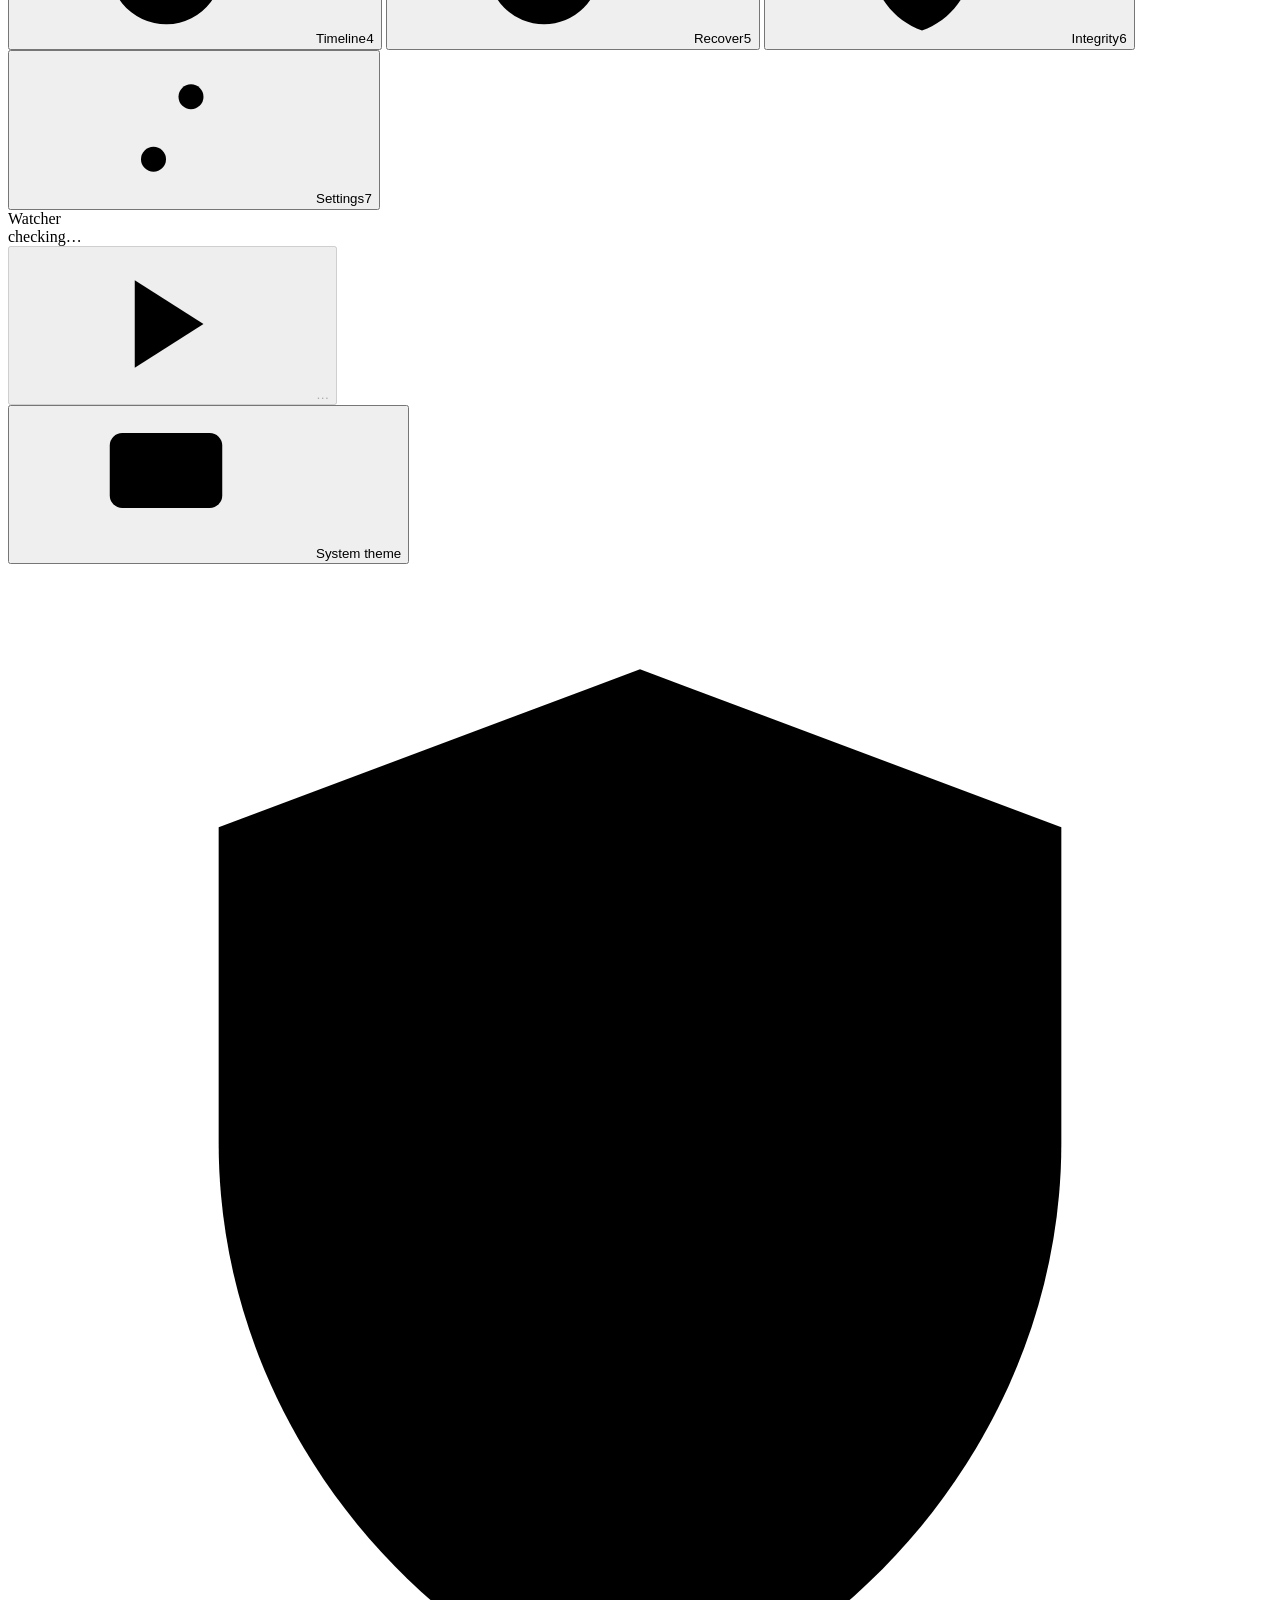
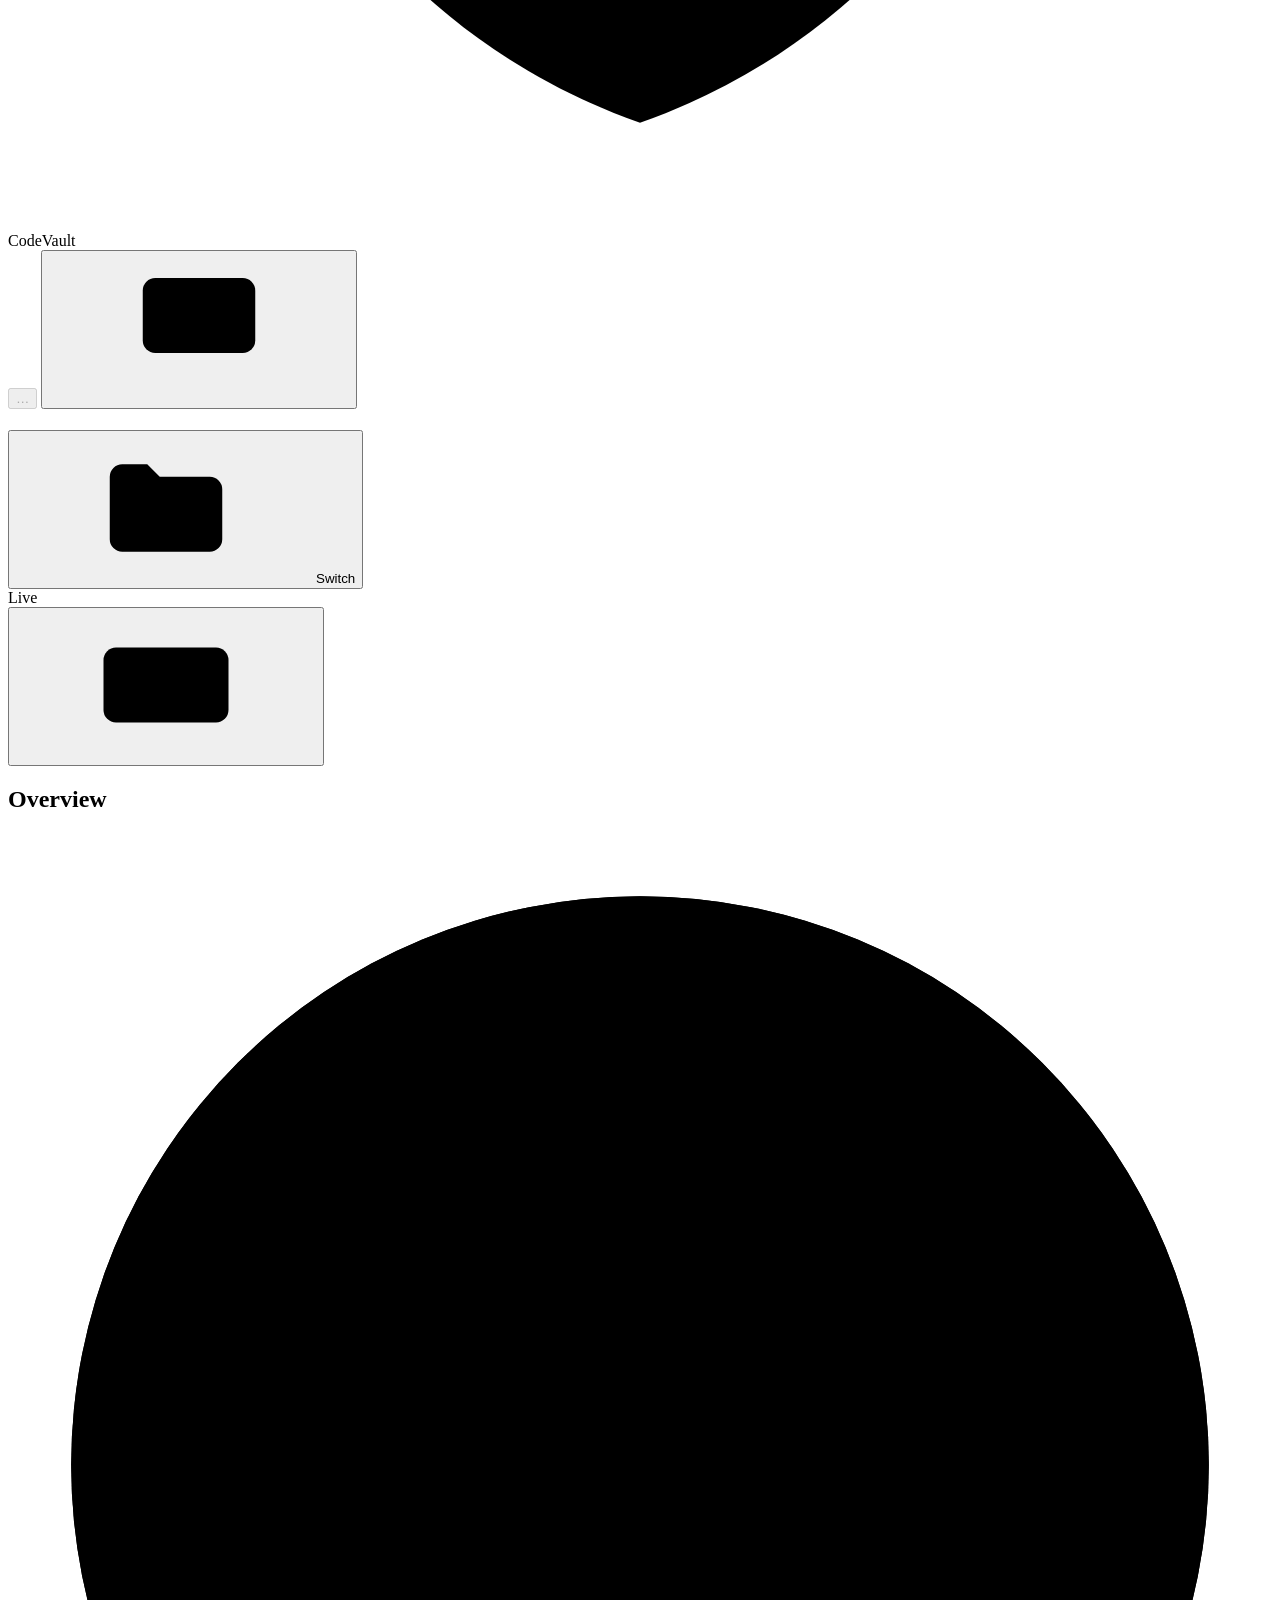
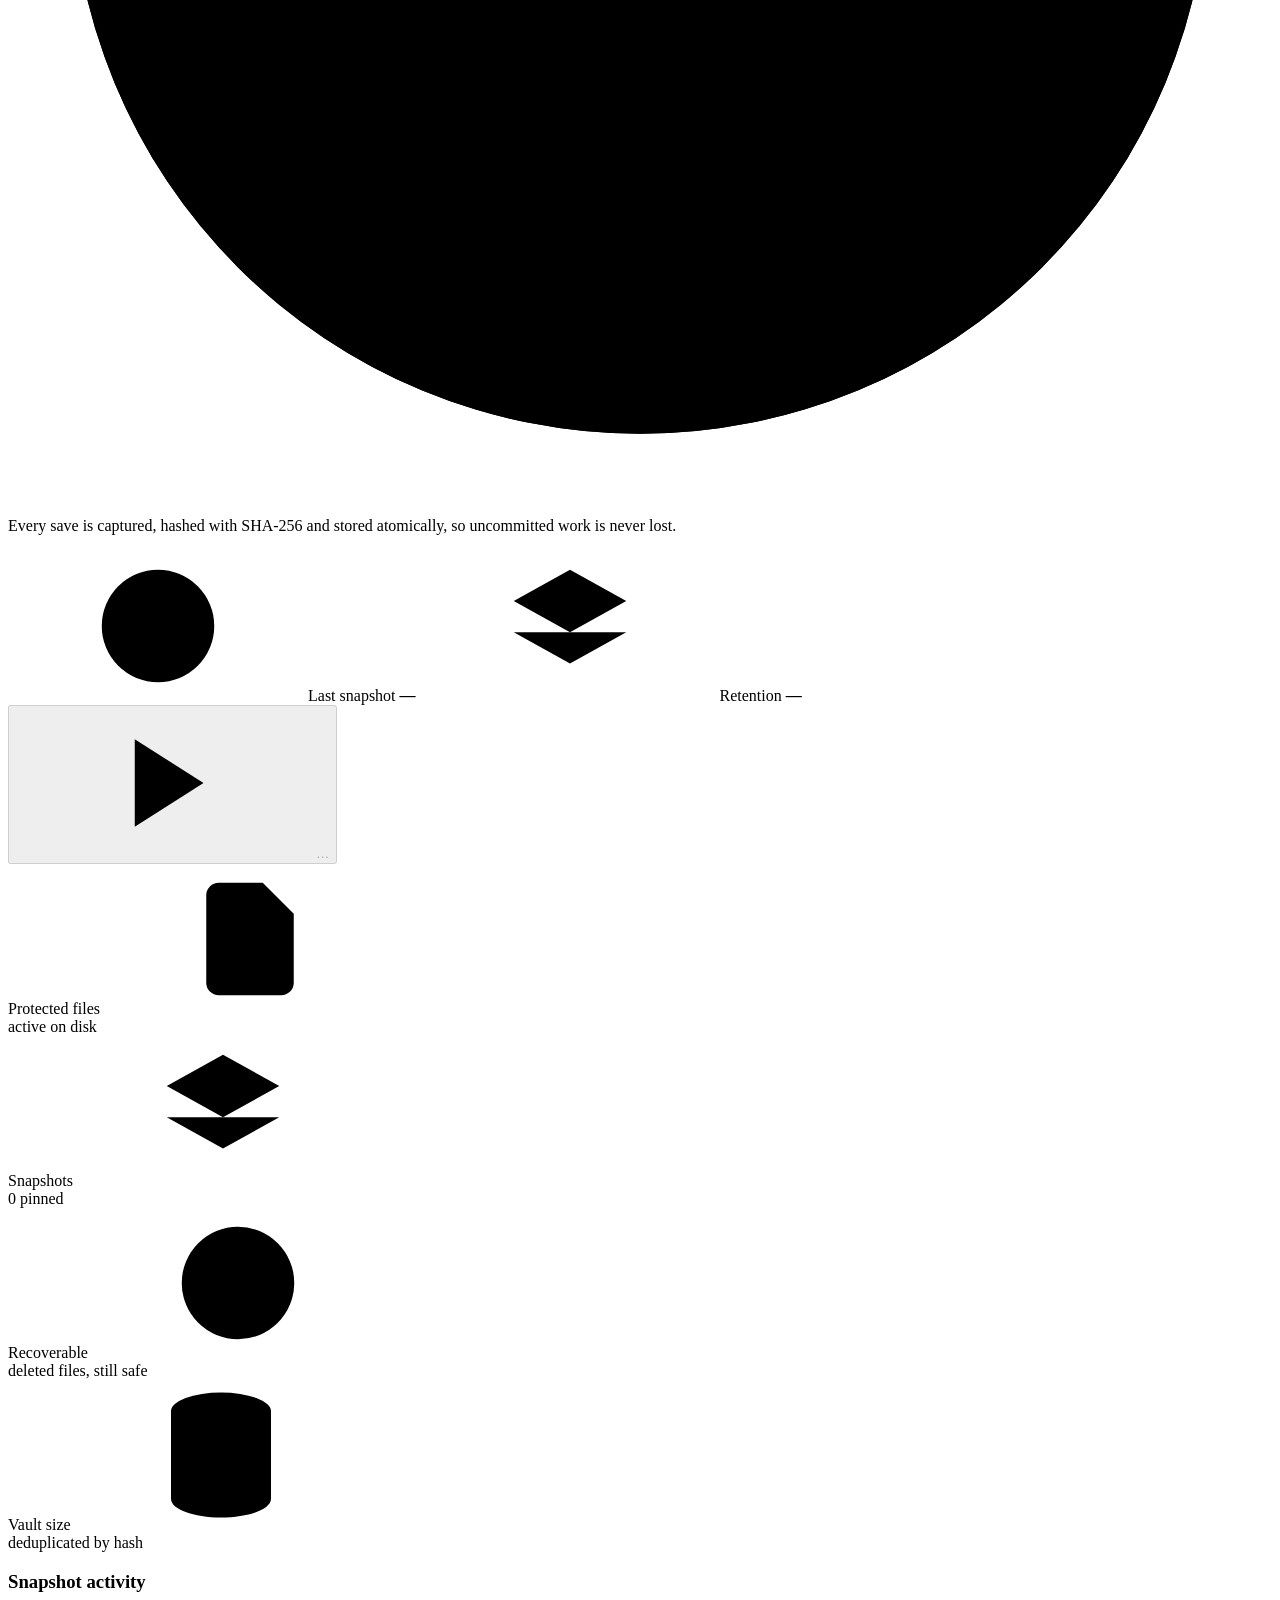
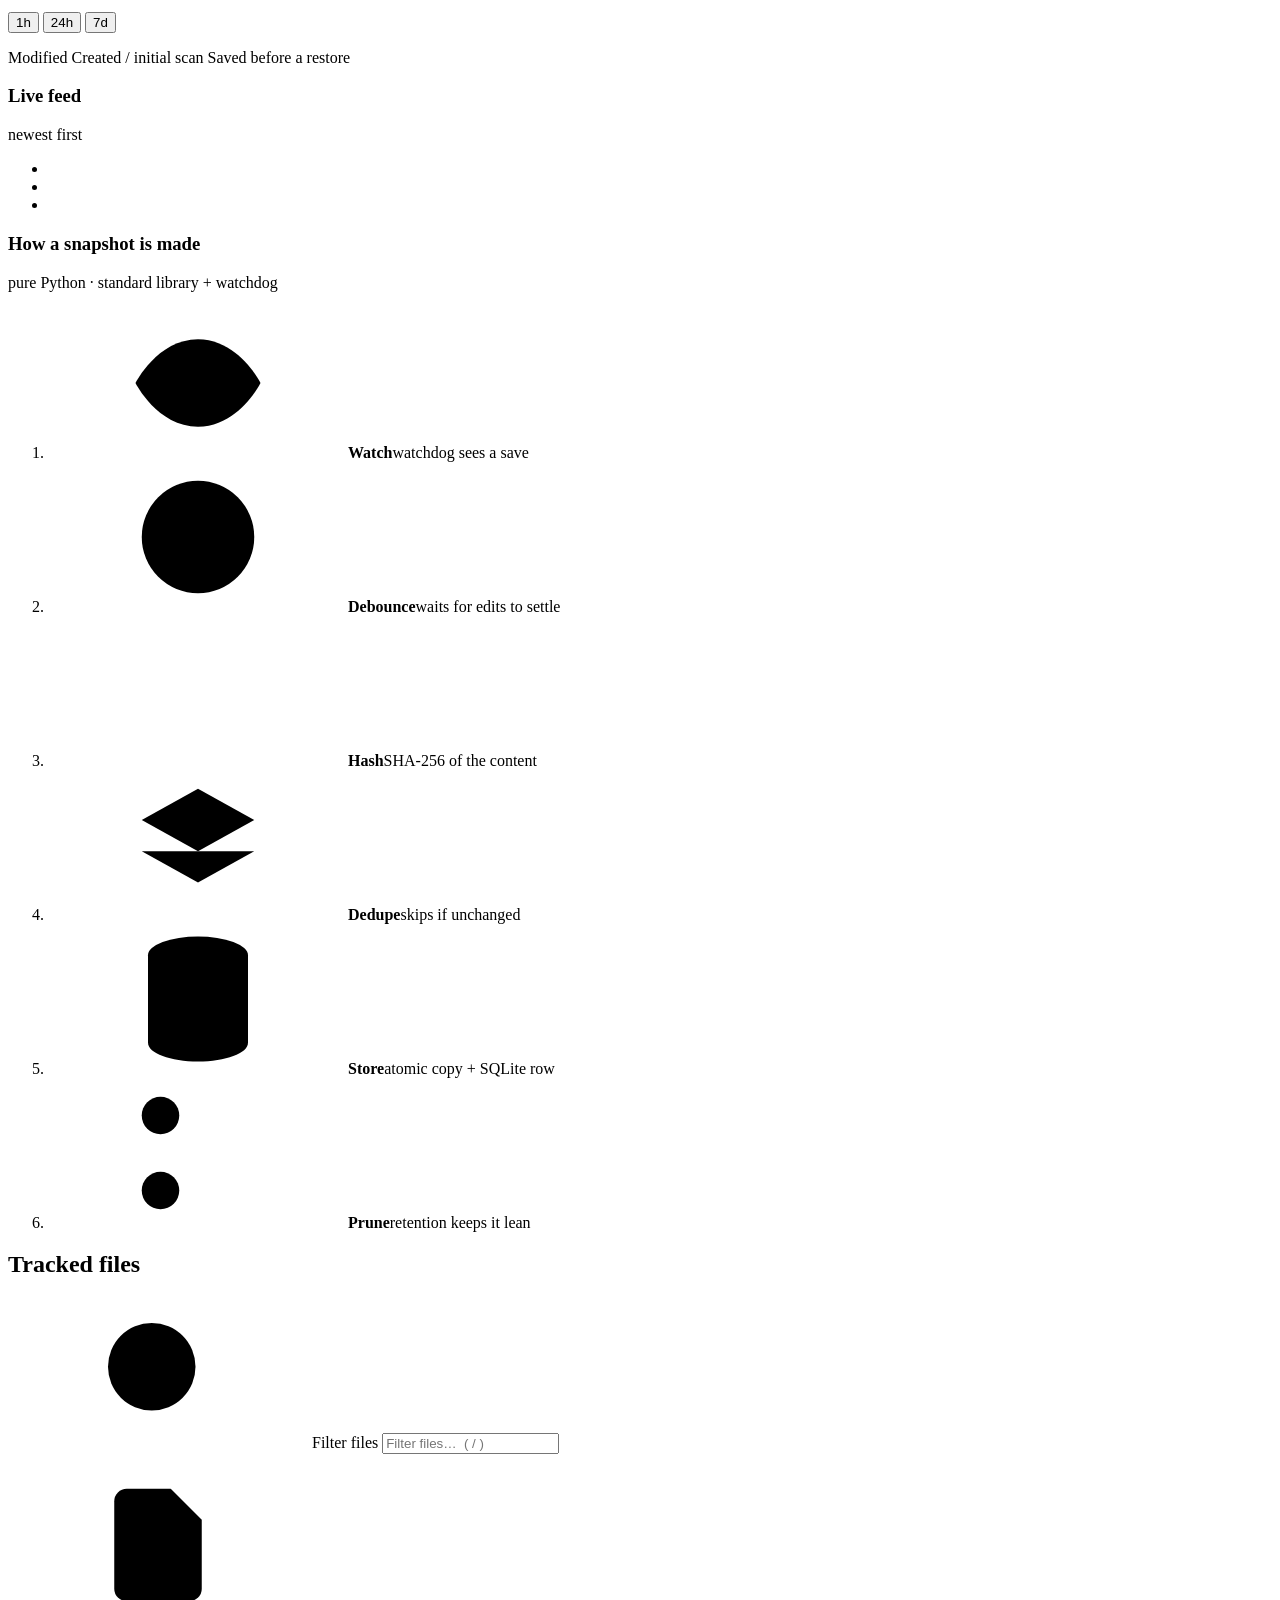
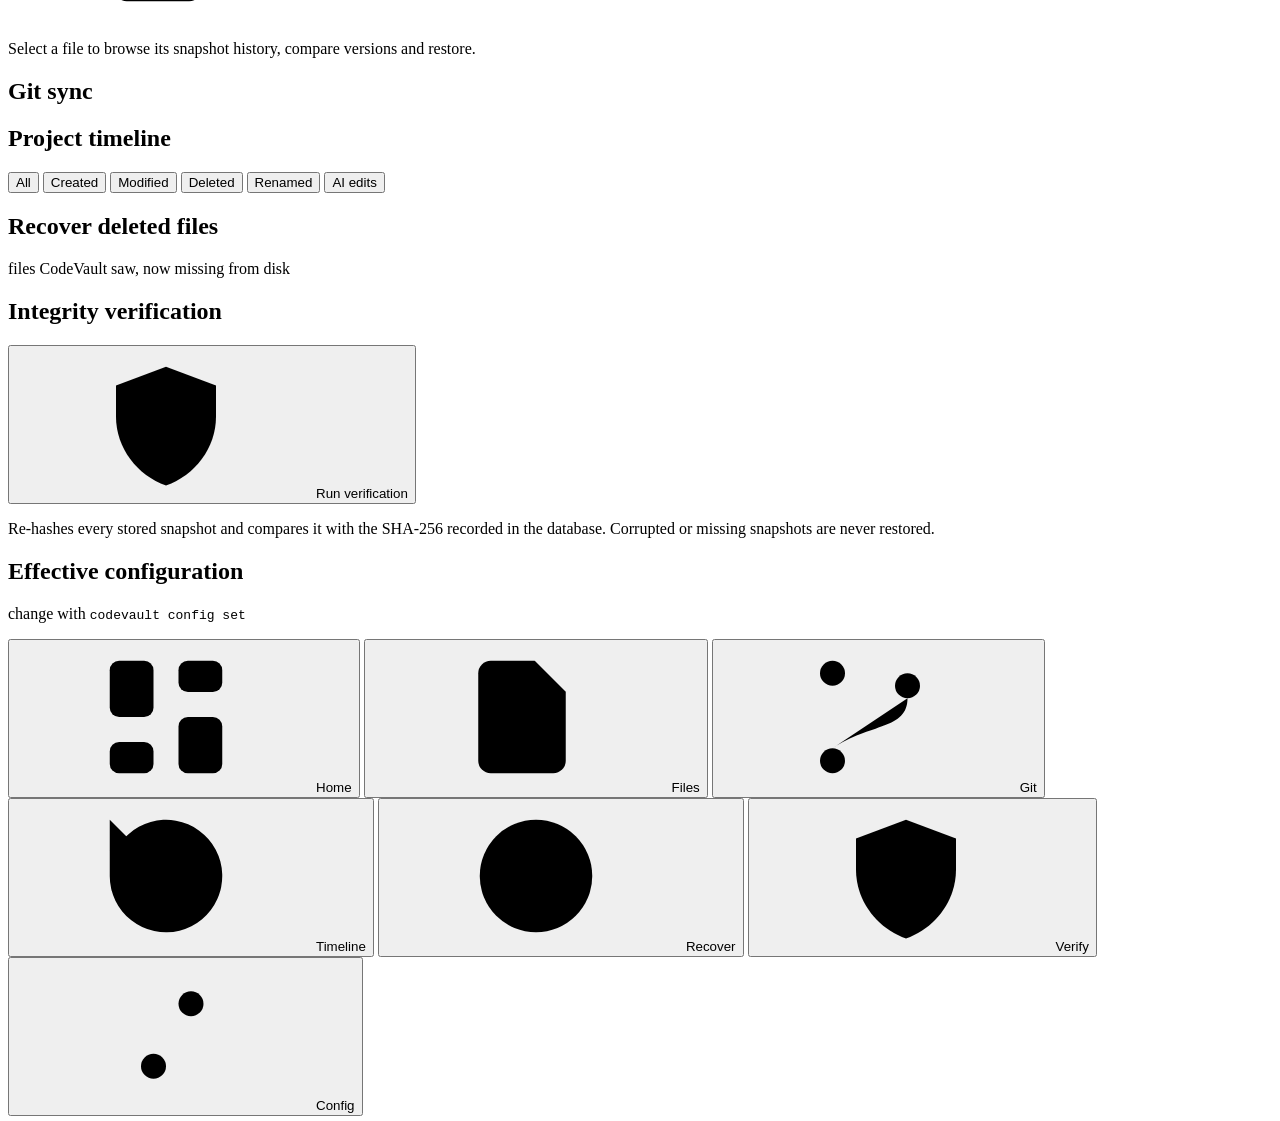
==== commit 496e973b: "feat: switch projects from the dashboard; polish UI and copy - Switch project: open a local folder o" ====
--- a/codevault/web/static/index.html
+++ b/codevault/web/static/index.html
@@ -60,6 +60,7 @@
       <symbol id="i-refresh" viewBox="0 0 24 24"><path d="M20 11a8 8 0 0 0-14.5-4.5L3 9"/><path d="M3 4v5h5"/><path d="M4 13a8 8 0 0 0 14.5 4.5L21 15"/><path d="M21 20v-5h-5"/></symbol>
       <symbol id="i-external" viewBox="0 0 24 24"><path d="M14 4h6v6M20 4l-9 9"/><path d="M18 14v5a1 1 0 0 1-1 1H5a1 1 0 0 1-1-1V7a1 1 0 0 1 1-1h5"/></symbol>
       <symbol id="i-github" viewBox="0 0 24 24"><path class="fill" d="M12 .3a12 12 0 0 0-3.8 23.4c.6.1.8-.3.8-.6v-2c-3.3.7-4-1.6-4-1.6-.6-1.4-1.4-1.8-1.4-1.8-1-.7.1-.7.1-.7 1.2.1 1.8 1.2 1.8 1.2 1.1 1.8 2.8 1.3 3.5 1 .1-.8.4-1.3.8-1.6-2.7-.3-5.5-1.3-5.5-5.9 0-1.3.5-2.4 1.2-3.2-.1-.3-.5-1.5.1-3.2 0 0 1-.3 3.3 1.2a11.5 11.5 0 0 1 6 0C17.3 4.7 18.3 5 18.3 5c.6 1.7.2 2.9.1 3.2.8.8 1.2 1.9 1.2 3.2 0 4.6-2.8 5.6-5.5 5.9.4.4.8 1.1.8 2.2v3.3c0 .3.2.7.8.6A12 12 0 0 0 12 .3"/></symbol>
+      <symbol id="i-folder" viewBox="0 0 24 24"><path d="M3 7a2 2 0 0 1 2-2h4l2 2h8a2 2 0 0 1 2 2v8a2 2 0 0 1-2 2H5a2 2 0 0 1-2-2z"/></symbol>
       <symbol id="i-keyboard" viewBox="0 0 24 24"><rect x="2" y="6" width="20" height="12" rx="2"/><path d="M6 10h.01M10 10h.01M14 10h.01M18 10h.01M7 14h10"/></symbol>
     </defs>
   </svg>
@@ -125,8 +126,8 @@
     <main class="main" id="main" tabindex="-1">
       <header class="topbar">
         <div class="topbar-text">
-          <div class="eyebrow">Protected project</div>
-          <h1 id="project-name"><span class="sk sk-title"></span></h1>
+          <div class="title-row"><h1 id="project-name"><span class="sk sk-title"></span></h1>
+            <button class="btn btn-sm" data-switch-project aria-label="Switch project"><svg class="i"><use href="#i-folder"/></svg><span>Switch</span></button></div>
           <div class="path" id="project-path" title=""></div>
         </div>
         <div class="topbar-side">
@@ -198,7 +199,7 @@
             <div class="legend">
               <span><i class="sw sw-mod"></i>Modified</span>
               <span><i class="sw sw-new"></i>Created / initial scan</span>
-              <span><i class="sw sw-pre"></i>Pre-restore safety</span>
+              <span><i class="sw sw-pre"></i>Saved before a restore</span>
             </div>
           </div>
           <div class="card">
@@ -275,7 +276,7 @@
       <section class="view" id="view-deleted" aria-labelledby="h-deleted">
         <div class="card">
           <div class="card-head"><h2 id="h-deleted">Recover deleted files</h2><span class="muted small">files CodeVault saw, now missing from disk</span></div>
-          <div id="deleted-list" class="deleted-grid"></div>
+          <div id="deleted-list"></div>
         </div>
       </section>
 
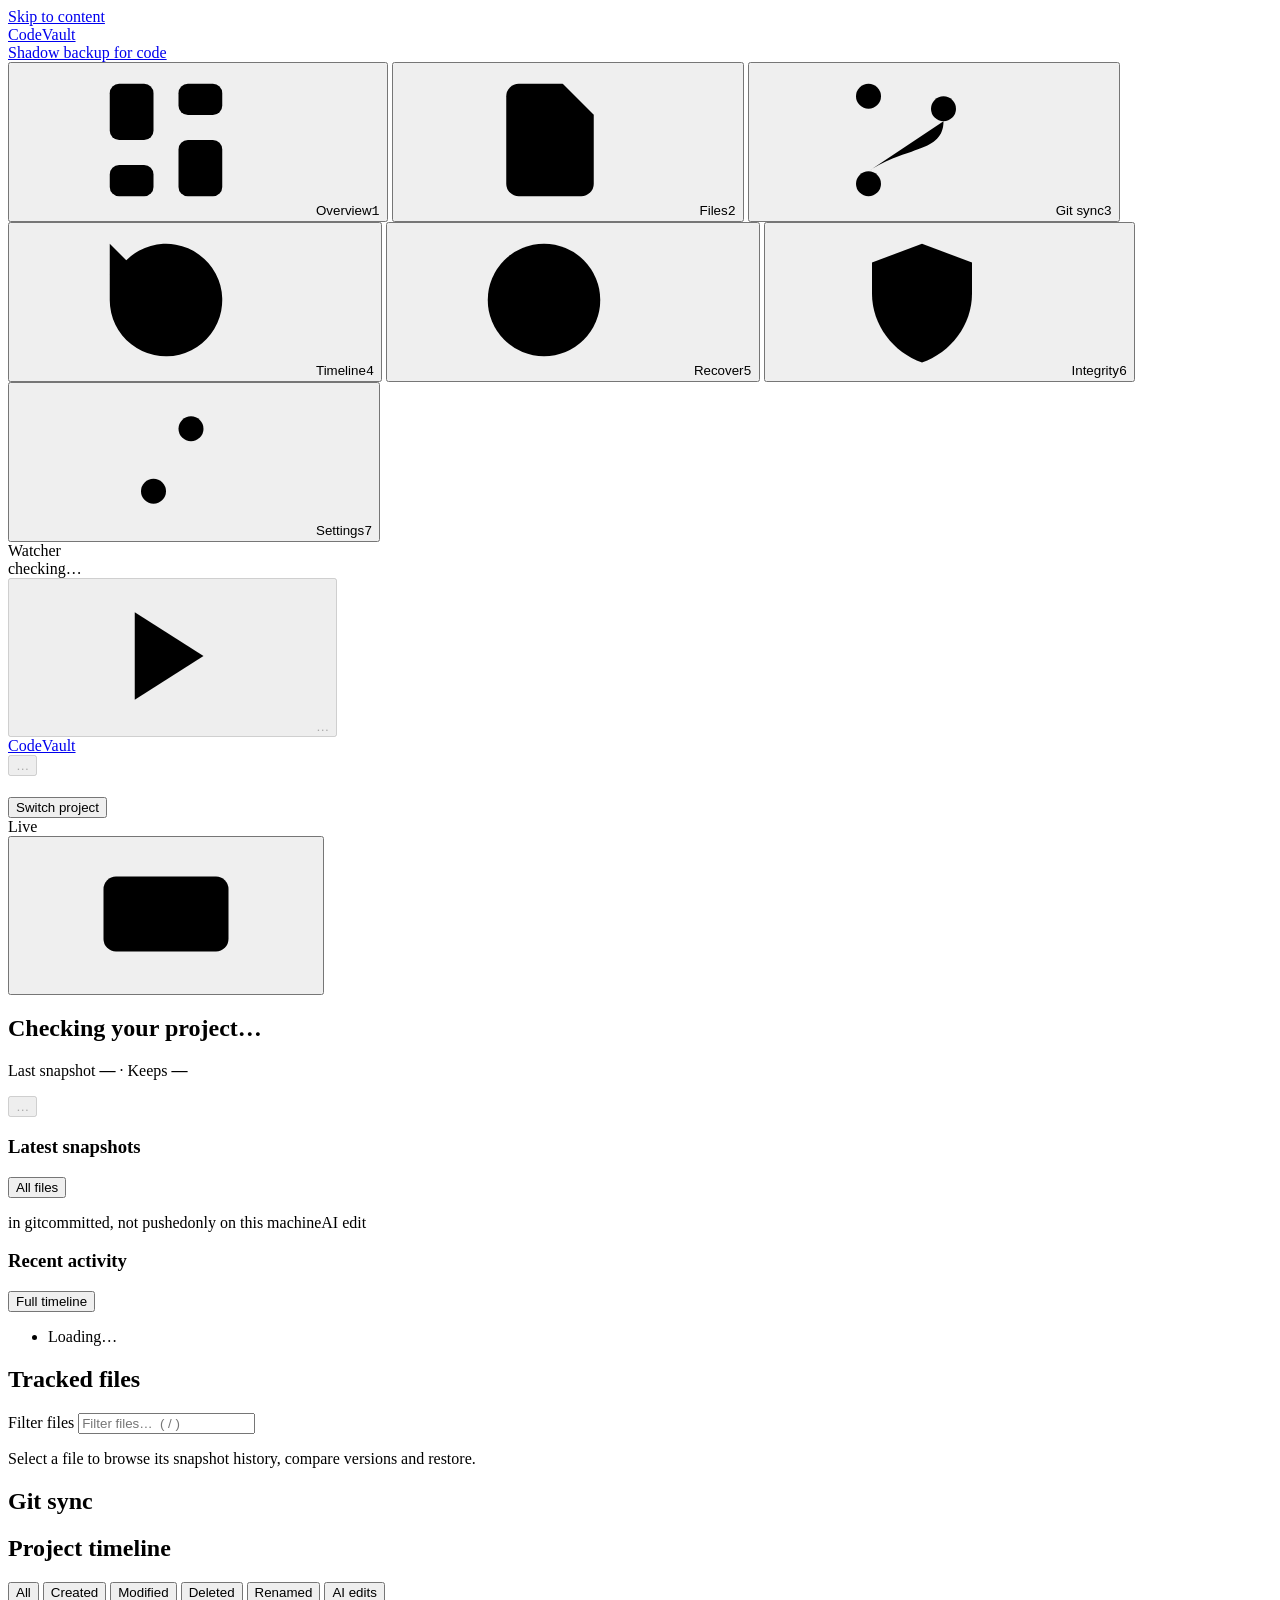
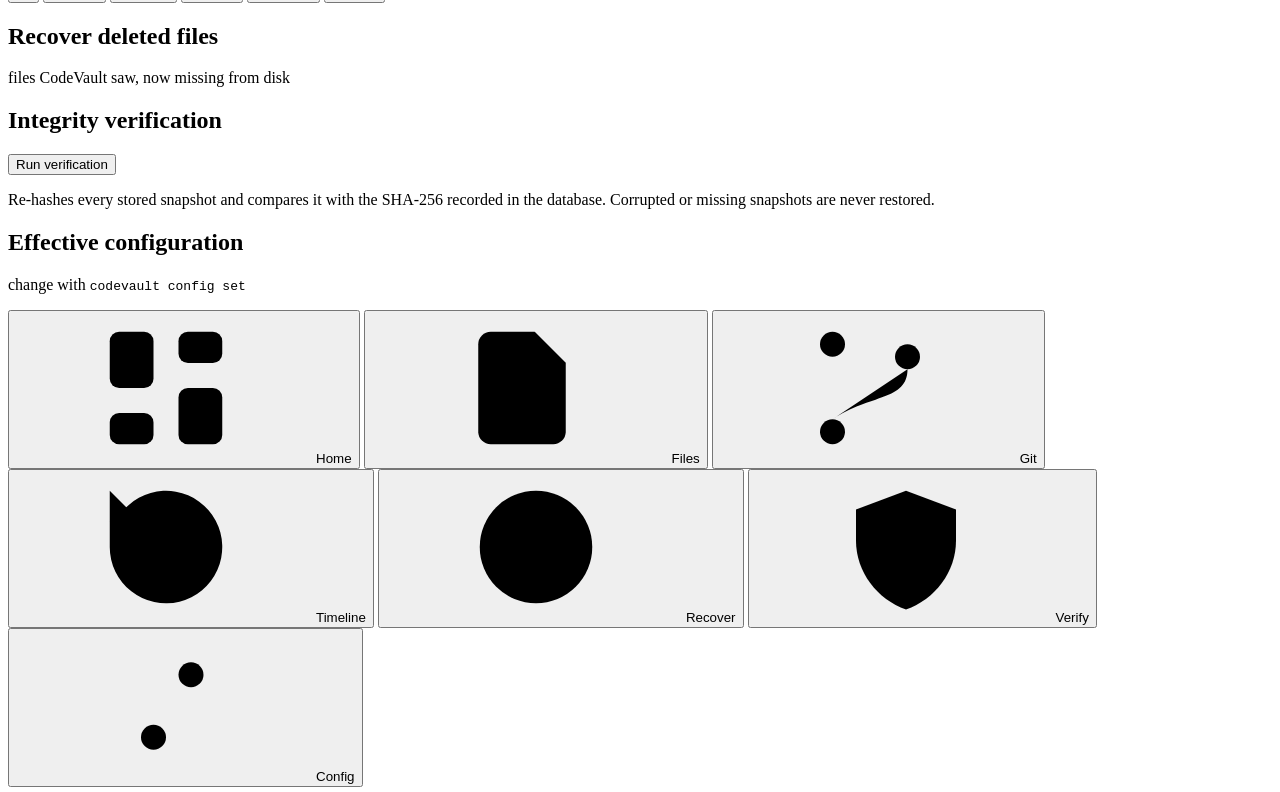
==== commit cda835a4: "feat: floppy-disk landing page and dashboard redesign, deploy landing to GitHub Pages - New landing " ====
--- a/codevault/web/static/index.html
+++ b/codevault/web/static/index.html
@@ -3,18 +3,13 @@
 <head>
   <meta charset="utf-8">
   <meta name="viewport" content="width=device-width, initial-scale=1, viewport-fit=cover">
-  <meta name="theme-color" content="#0b1120" media="(prefers-color-scheme: dark)">
-  <meta name="theme-color" content="#f8fafc" media="(prefers-color-scheme: light)">
+  <meta name="theme-color" content="#eceef1">
   <title>CodeVault</title>
   <link rel="preconnect" href="https://fonts.googleapis.com">
   <link rel="preconnect" href="https://fonts.gstatic.com" crossorigin>
-  <link href="https://fonts.googleapis.com/css2?family=Fira+Code:wght@400;500;600&family=Fira+Sans:wght@400;500;600;700&display=swap" rel="stylesheet">
+  <link href="https://fonts.googleapis.com/css2?family=Bricolage+Grotesque:opsz,wght@12..96,400..800&family=JetBrains+Mono:wght@400;500&family=Permanent+Marker&display=swap" rel="stylesheet">
   <link rel="stylesheet" href="/style.css">
   <link rel="icon" href="data:image/svg+xml,%3Csvg xmlns='http://www.w3.org/2000/svg' viewBox='0 0 24 24'%3E%3Cpath d='M12 2 4 5v6c0 5 3.4 9.4 8 11 4.6-1.6 8-6 8-11V5l-8-3z' fill='%2322c55e'/%3E%3C/svg%3E">
-  <script>
-    // Apply saved theme before first paint to avoid a flash.
-    try { const t = localStorage.getItem("cv-theme"); if (t === "light" || t === "dark") document.documentElement.dataset.theme = t; } catch (e) {}
-  </script>
 </head>
 <body>
   <!-- Icon sprite (Lucide-style, 24px grid, 2px stroke) -->
@@ -70,16 +65,13 @@
   <div class="app">
     <!-- Sidebar (desktop) / rail (laptop) -->
     <aside class="sidebar" aria-label="Primary">
-      <div class="brand">
-        <svg class="brand-mark" viewBox="0 0 24 24" aria-hidden="true">
-          <path class="b-shield" d="M12 2 4 5v6c0 5 3.4 9.4 8 11 4.6-1.6 8-6 8-11V5l-8-3z"/>
-          <path class="b-tick" d="m8.5 12 2.5 2.5 4.5-5"/>
-        </svg>
+      <a class="brand" href="/" title="CodeVault home">
+        <span class="mark brand-mark" aria-hidden="true"></span>
         <div class="brand-text">
           <div class="brand-name">CodeVault</div>
           <div class="brand-sub">Shadow backup for code</div>
         </div>
-      </div>
+      </a>
 
       <nav class="nav" data-nav>
         <button data-view="overview" class="active" aria-label="Overview"><svg class="i"><use href="#i-overview"/></svg><span class="lbl">Overview</span><kbd>1</kbd></button>
@@ -100,26 +92,21 @@
               <div class="daemon-sub" data-daemon-sub>checking…</div>
             </div>
           </div>
-          <button class="btn btn-block" data-daemon-btn disabled><svg class="i"><use href="#i-play"/></svg><span class="lbl">…</span></button>
-        </div>
-        <button class="btn btn-ghost theme-btn" data-theme-btn aria-label="Change theme"><svg class="i"><use href="#i-monitor"/></svg><span class="lbl">System theme</span></button>
+          <button class="btn btn-block" data-daemon-btn disabled><svg class="i rail-only"><use href="#i-play"/></svg><span class="lbl">…</span></button>
+        </div>
       </div>
     </aside>
 
     <!-- Mobile/tablet app bar -->
     <header class="appbar">
-      <div class="brand brand-sm">
-        <svg class="brand-mark" viewBox="0 0 24 24" aria-hidden="true">
-          <path class="b-shield" d="M12 2 4 5v6c0 5 3.4 9.4 8 11 4.6-1.6 8-6 8-11V5l-8-3z"/>
-          <path class="b-tick" d="m8.5 12 2.5 2.5 4.5-5"/>
-        </svg>
+      <a class="brand brand-sm" href="/" title="CodeVault home">
+        <span class="mark brand-mark" aria-hidden="true"></span>
         <span class="brand-name">CodeVault</span>
-      </div>
+      </a>
       <div class="appbar-actions">
         <button class="pill-btn" data-daemon-btn disabled aria-label="Toggle watcher">
           <span class="pulse" data-daemon-dot></span><span class="lbl">…</span>
         </button>
-        <button class="icon-btn" data-theme-btn aria-label="Change theme"><svg class="i"><use href="#i-monitor"/></svg></button>
       </div>
     </header>
 
@@ -127,7 +114,7 @@
       <header class="topbar">
         <div class="topbar-text">
           <div class="title-row"><h1 id="project-name"><span class="sk sk-title"></span></h1>
-            <button class="btn btn-sm" data-switch-project aria-label="Switch project"><svg class="i"><use href="#i-folder"/></svg><span>Switch</span></button></div>
+            <button class="btn btn-sm" data-switch-project aria-label="Switch project">Switch project</button></div>
           <div class="path" id="project-path" title=""></div>
         </div>
         <div class="topbar-side">
@@ -137,91 +124,27 @@
       </header>
 
       <!-- OVERVIEW -->
-      <section class="view active" id="view-overview" aria-labelledby="h-overview">
-        <h2 class="sr-only" id="h-overview">Overview</h2>
+      <section class="view active" id="view-overview" aria-labelledby="hero-status">
         <div class="hero" id="hero">
-          <div class="shield-wrap">
-            <svg viewBox="0 0 120 120" class="shield" aria-hidden="true">
-              <circle cx="60" cy="60" r="54" class="ring"/>
-              <circle cx="60" cy="60" r="54" class="ring-progress" id="ring-progress"/>
-              <path d="M60 28 36 37v17c0 15 10.2 28.2 24 33 13.8-4.8 24-18 24-33V37L60 28z" class="shield-body"/>
-              <path d="m49 58 8 8 15-16" class="shield-tick"/>
-            </svg>
-          </div>
           <div class="hero-text">
-            <div class="hero-status" id="hero-status"><span class="sk sk-line" style="width:220px"></span></div>
-            <p id="hero-desc">Every save is captured, hashed with SHA-256 and stored atomically, so uncommitted work is never lost.</p>
-            <div class="hero-meta">
-              <span><svg class="i i-sm"><use href="#i-clock"/></svg>Last snapshot <b id="hero-last">—</b></span>
-              <span><svg class="i i-sm"><use href="#i-layers"/></svg>Retention <b id="hero-retention">—</b></span>
-            </div>
-          </div>
-          <button class="btn btn-primary hero-cta" data-daemon-btn disabled><svg class="i"><use href="#i-play"/></svg><span class="lbl">…</span></button>
-        </div>
-
-        <div class="stats">
-          <div class="stat" data-tone="green">
-            <div class="stat-top"><span class="stat-label">Protected files</span><span class="stat-ico"><svg class="i"><use href="#i-files"/></svg></span></div>
-            <div class="stat-value" data-stat="protected_files"><span class="sk sk-num"></span></div>
-            <div class="stat-foot">active on disk</div>
-          </div>
-          <div class="stat" data-tone="cyan">
-            <div class="stat-top"><span class="stat-label">Snapshots</span><span class="stat-ico"><svg class="i"><use href="#i-layers"/></svg></span></div>
-            <div class="stat-value" data-stat="snapshots"><span class="sk sk-num"></span></div>
-            <div class="stat-foot"><span data-stat="pinned">0</span> pinned</div>
-          </div>
-          <div class="stat" data-tone="amber">
-            <div class="stat-top"><span class="stat-label">Recoverable</span><span class="stat-ico"><svg class="i"><use href="#i-recover"/></svg></span></div>
-            <div class="stat-value" data-stat="deleted_files"><span class="sk sk-num"></span></div>
-            <div class="stat-foot">deleted files, still safe</div>
-          </div>
-          <div class="stat" data-tone="violet">
-            <div class="stat-top"><span class="stat-label">Vault size</span><span class="stat-ico"><svg class="i"><use href="#i-db"/></svg></span></div>
-            <div class="stat-value" data-stat="storage"><span class="sk sk-num"></span></div>
-            <div class="stat-foot">deduplicated by hash</div>
-          </div>
+            <h2 class="hero-status" id="hero-status">Checking your project…</h2>
+            <p id="hero-desc"></p>
+            <p class="hero-meta">Last snapshot <b id="hero-last">—</b> · Keeps <b id="hero-retention">—</b></p>
+          </div>
+          <button class="btn btn-primary hero-cta" data-daemon-btn disabled><span class="lbl">…</span></button>
         </div>
 
         <button class="sync-strip" id="sync-strip" data-goto="git" hidden></button>
 
-        <div class="grid-2">
-          <div class="card">
-            <div class="card-head">
-              <h3>Snapshot activity</h3>
-              <div class="seg" id="range-seg" role="tablist" aria-label="Time range">
-                <button data-range="1h" class="active" role="tab" aria-selected="true">1h</button>
-                <button data-range="24h" role="tab" aria-selected="false">24h</button>
-                <button data-range="7d" role="tab" aria-selected="false">7d</button>
-              </div>
-            </div>
-            <div class="chart" id="activity-chart"></div>
-            <p class="sr-only" id="chart-summary" aria-live="polite"></p>
-            <div class="legend">
-              <span><i class="sw sw-mod"></i>Modified</span>
-              <span><i class="sw sw-new"></i>Created / initial scan</span>
-              <span><i class="sw sw-pre"></i>Saved before a restore</span>
-            </div>
-          </div>
-          <div class="card">
-            <div class="card-head"><h3>Live feed</h3><span class="muted small">newest first</span></div>
-            <ul class="feed" id="feed" aria-live="polite">
-              <li class="sk-row"><span class="sk sk-ico"></span><span class="sk sk-line"></span></li>
-              <li class="sk-row"><span class="sk sk-ico"></span><span class="sk sk-line"></span></li>
-              <li class="sk-row"><span class="sk sk-ico"></span><span class="sk sk-line"></span></li>
-            </ul>
-          </div>
-        </div>
-
-        <div class="card how">
-          <div class="card-head"><h3>How a snapshot is made</h3><span class="muted small">pure Python · standard library + watchdog</span></div>
-          <ol class="pipeline">
-            <li><span class="p-ico"><svg class="i"><use href="#i-eye"/></svg></span><b>Watch</b><span>watchdog sees a save</span></li>
-            <li><span class="p-ico"><svg class="i"><use href="#i-clock"/></svg></span><b>Debounce</b><span>waits for edits to settle</span></li>
-            <li><span class="p-ico"><svg class="i"><use href="#i-hash"/></svg></span><b>Hash</b><span>SHA-256 of the content</span></li>
-            <li><span class="p-ico"><svg class="i"><use href="#i-layers"/></svg></span><b>Dedupe</b><span>skips if unchanged</span></li>
-            <li><span class="p-ico"><svg class="i"><use href="#i-db"/></svg></span><b>Store</b><span>atomic copy + SQLite row</span></li>
-            <li><span class="p-ico"><svg class="i"><use href="#i-scissors"/></svg></span><b>Prune</b><span>retention keeps it lean</span></li>
-          </ol>
+        <div class="card">
+          <div class="card-head"><h3>Latest snapshots</h3><button class="link" data-goto="files">All files</button></div>
+          <div class="disks" id="disk-row" aria-label="Most recently saved files"></div>
+          <p class="disk-key"><span><i style="background:#1b1d22"></i>in git</span><span><i style="background:#1f4fd1"></i>committed, not pushed</span><span><i style="background:#d7263d"></i>only on this machine</span><span><i style="background:#f5c400"></i>AI edit</span></p>
+        </div>
+
+        <div class="card">
+          <div class="card-head"><h3>Recent activity</h3><button class="link" data-goto="timeline">Full timeline</button></div>
+          <ul class="feed" id="feed" aria-live="polite"><li class="feed-empty">Loading…</li></ul>
         </div>
       </section>
 
@@ -233,7 +156,6 @@
               <h2 id="h-files">Tracked files</h2>
             </div>
             <label class="search">
-              <svg class="i i-sm"><use href="#i-search"/></svg>
               <span class="sr-only">Filter files</span>
               <input id="file-search" type="search" placeholder="Filter files…  ( / )" autocomplete="off">
             </label>
@@ -241,7 +163,6 @@
           </div>
           <div class="card detail" id="file-detail">
             <div class="empty-state">
-              <span class="empty-ico"><svg class="i"><use href="#i-files"/></svg></span>
               <p>Select a file to browse its snapshot history, compare versions and restore.</p>
             </div>
           </div>
@@ -268,7 +189,7 @@
               <button class="chip" data-f="AI" aria-pressed="false">AI edits</button>
             </div>
           </div>
-          <ol class="timeline" id="timeline"></ol>
+          <ol class="timeline" id="timeline-list"></ol>
         </div>
       </section>
 
@@ -285,7 +206,7 @@
         <div class="card">
           <div class="card-head">
             <h2 id="h-integrity">Integrity verification</h2>
-            <button class="btn btn-primary" id="verify-btn"><svg class="i"><use href="#i-integrity"/></svg><span class="lbl">Run verification</span></button>
+            <button class="btn btn-primary" id="verify-btn"><span class="lbl">Run verification</span></button>
           </div>
           <p class="muted lead">Re-hashes every stored snapshot and compares it with the SHA-256 recorded in the database. Corrupted or missing snapshots are never restored.</p>
           <div id="verify-result"></div>
@@ -296,7 +217,7 @@
       <section class="view" id="view-settings" aria-labelledby="h-settings">
         <div class="card">
           <div class="card-head"><h2 id="h-settings">Effective configuration</h2><span class="muted small">change with <code>codevault config set</code></span></div>
-          <dl id="settings" class="settings"></dl>
+          <dl id="settings-list" class="settings"></dl>
         </div>
       </section>
     </main>
